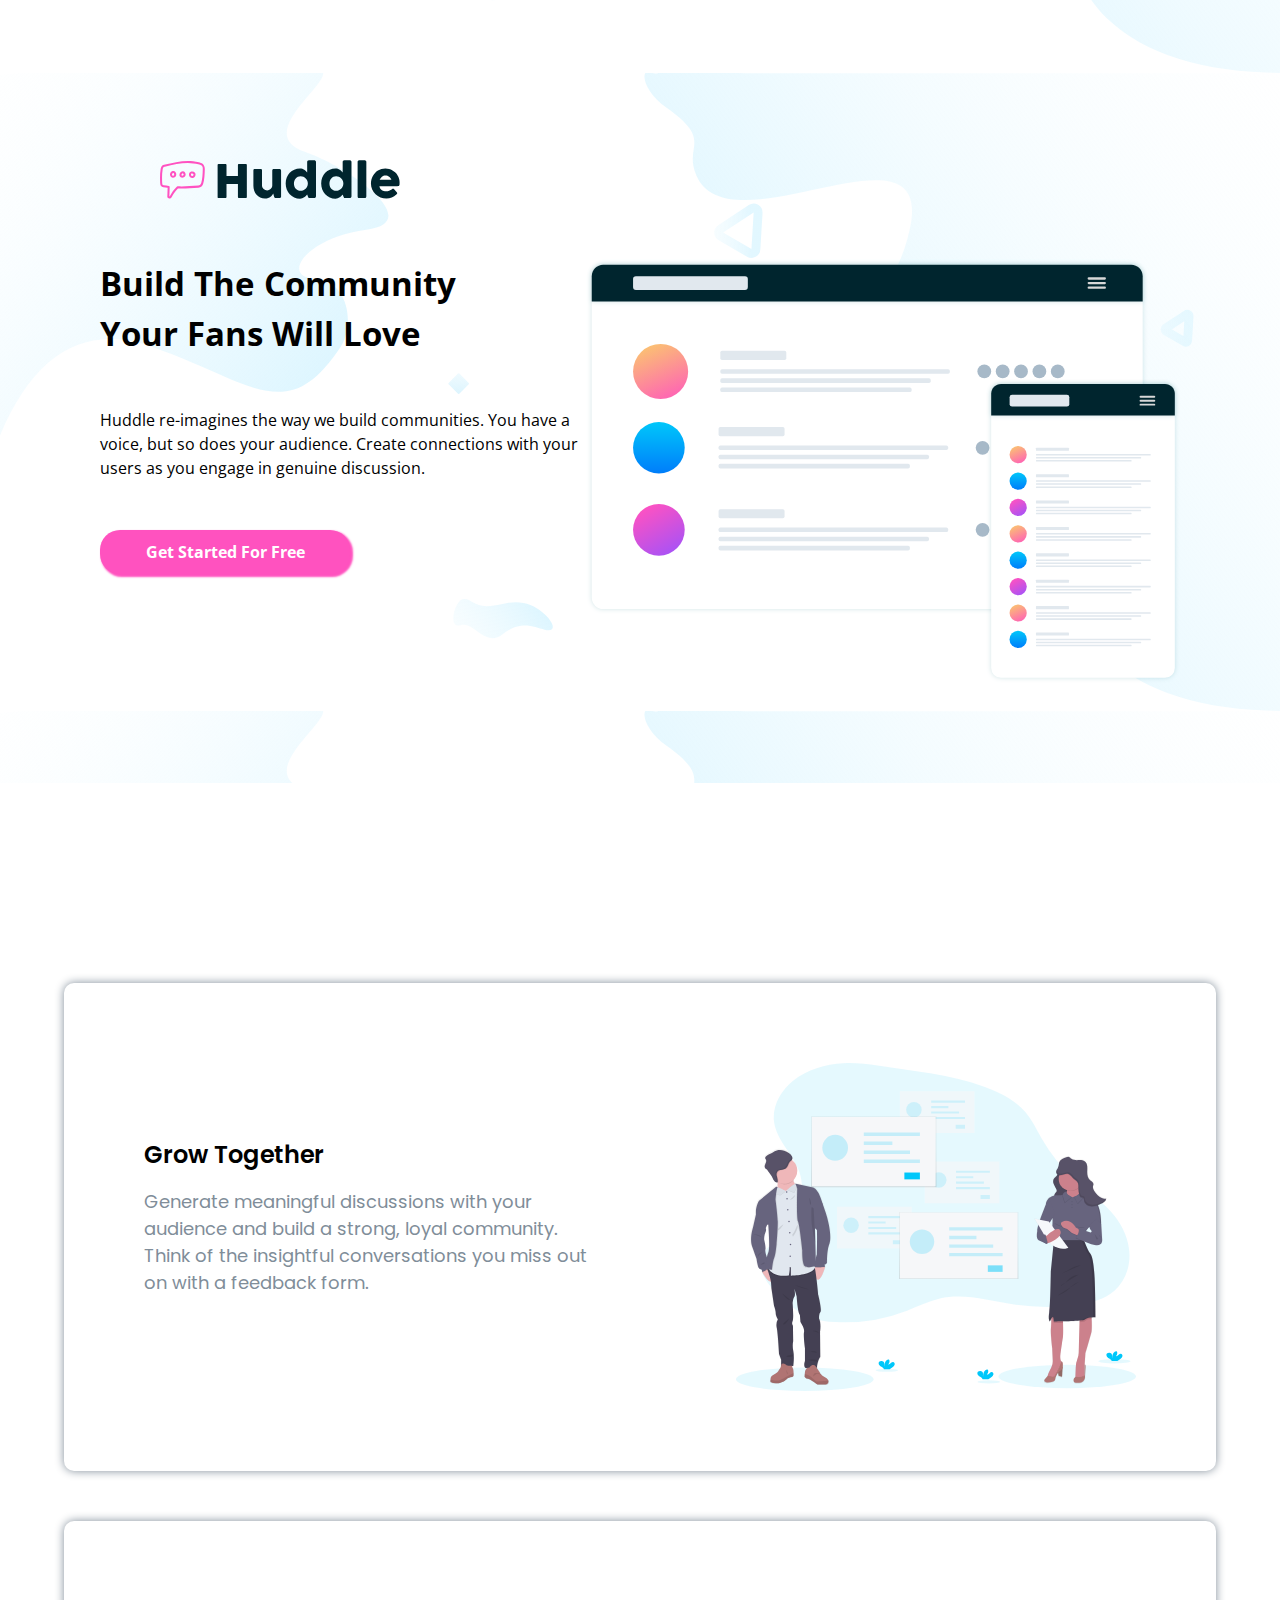
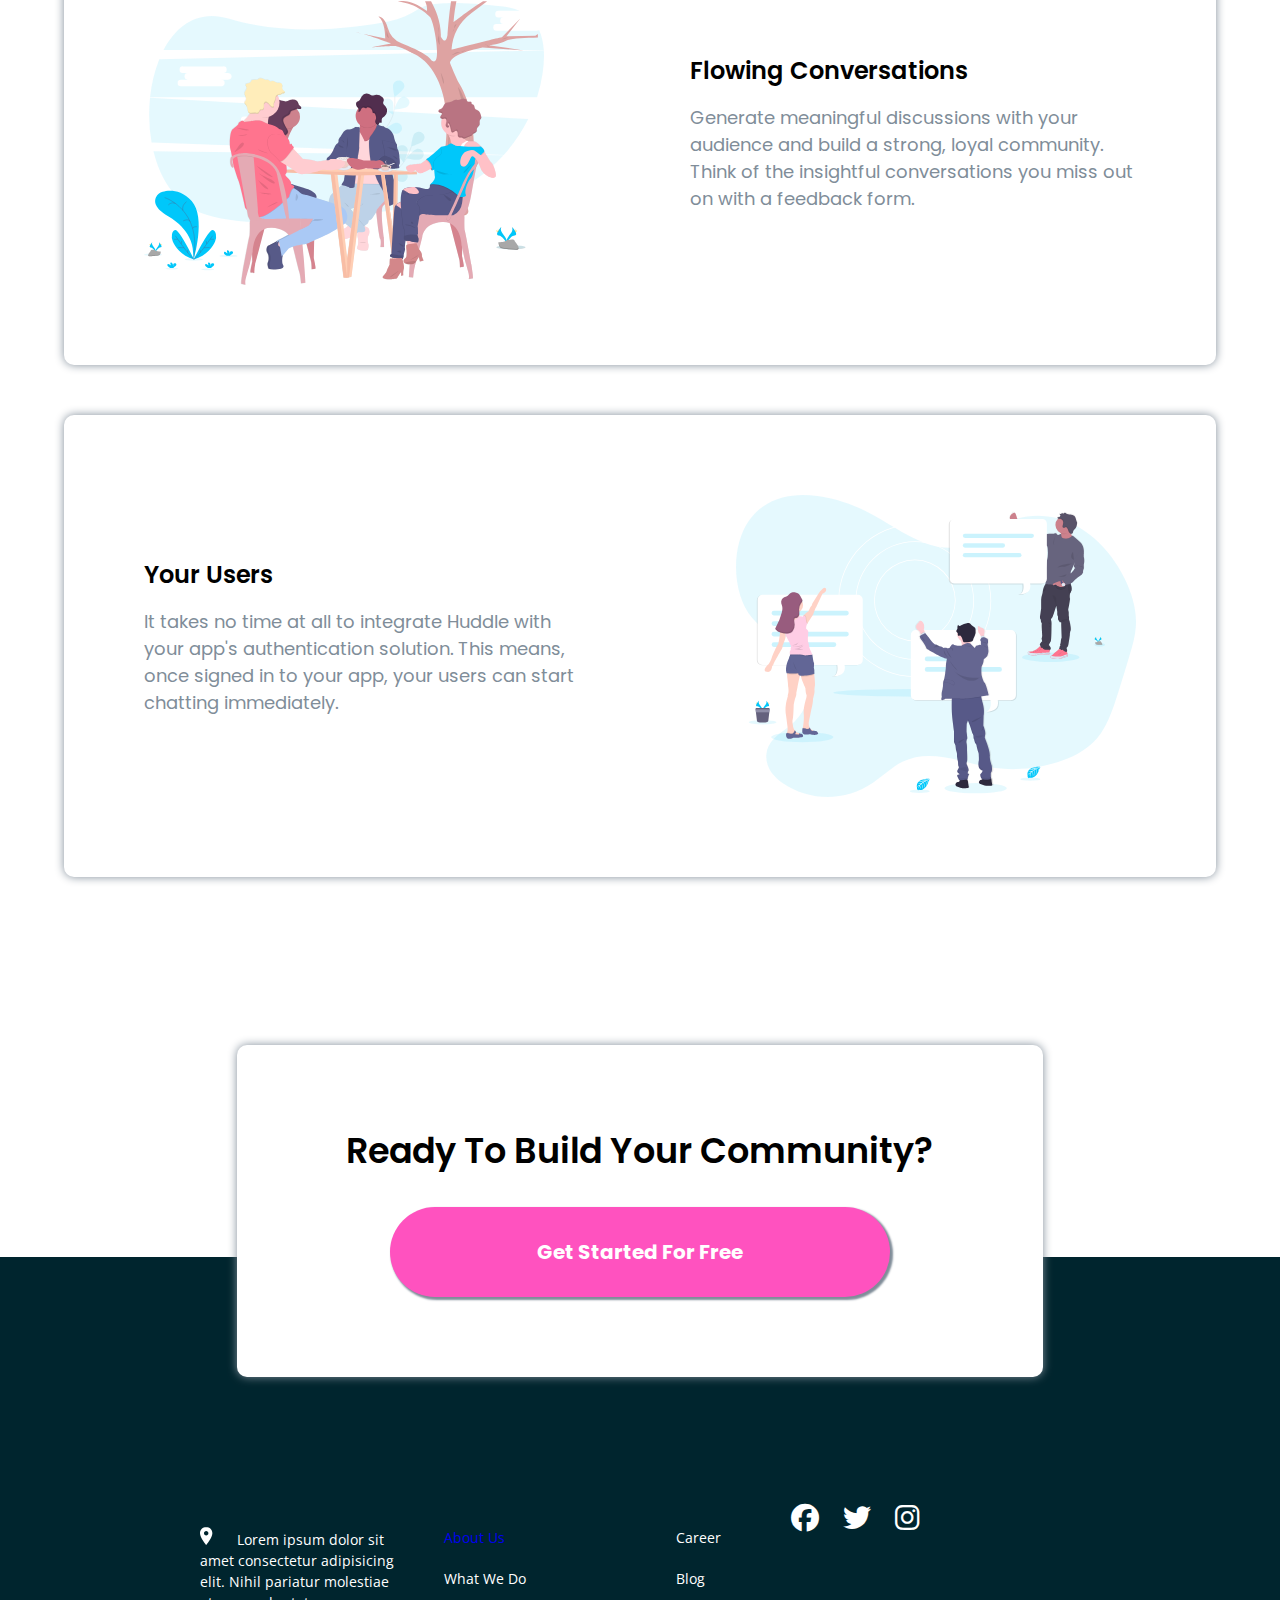
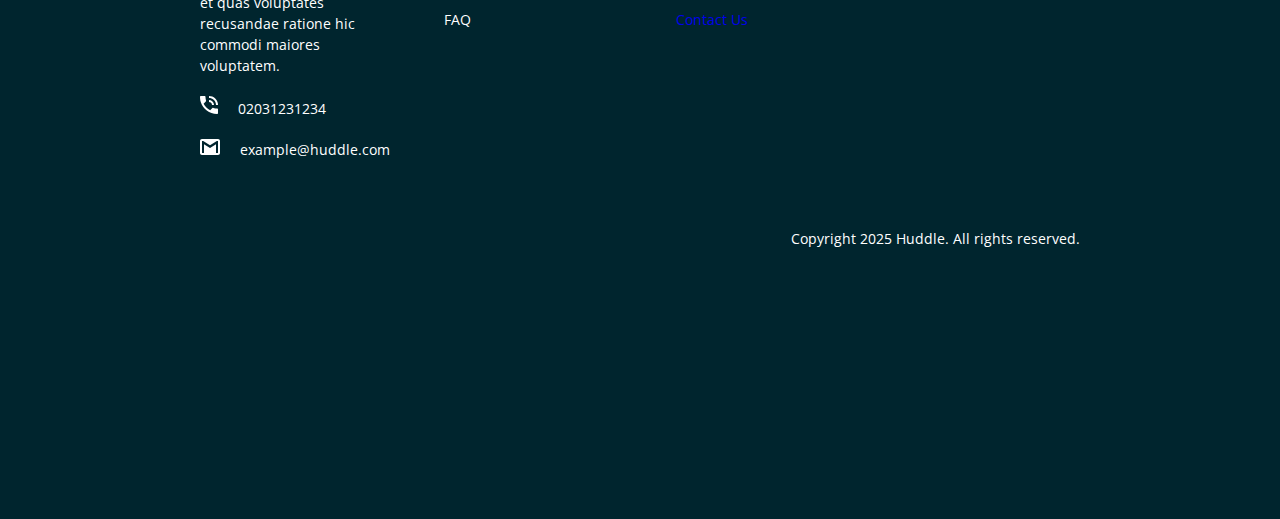
==== index.html @ 39a036f2 "styled about us page" ====
<!DOCTYPE html>
<html lang="en">
  <head>
    <meta charset="UTF-8" />
    <meta name="viewport" content="width=device-width, initial-scale=1.0" />
    <link
      rel="stylesheet"
      href="https://cdnjs.cloudflare.com/ajax/libs/font-awesome/6.7.2/css/all.min.css"
      integrity="sha512-Evv84Mr4kqVGRNSgIGL/F/aIDqQb7xQ2vcrdIwxfjThSH8CSR7PBEakCr51Ck+w+/U6swU2Im1vVX0SVk9ABhg=="
      crossorigin="anonymous"
      referrerpolicy="no-referrer" />
    <link rel="stylesheet" href="reset.css" />
    <link rel="stylesheet" href="style.css" />
    <title>Huddle Landing Page</title>
  </head>
  <body>
    <div class="hero">
      <header>
        <a href="#"><img src="/images/logo.svg" alt="" /></a>
        <!-- <a href="/contact.html"
          ><button class="try-button">Try It Free</button></a
        > -->
      </header>
      <div class="hero-layout">
        <section class="header-text">
          <h1>Build The Community Your Fans Will Love</h1>
          <p>
            Huddle re-imagines the way we build communities. You have a voice,
            but so does your audience. Create connections with your users as you
            engage in genuine discussion.
          </p>
          <a href="contact.html"
            ><button class="start-btn">Get Started For Free</button></a
          >
        </section>
        <section class="header-mockup">
          <img
            src="/images/illustration-mockups.svg"
            class="mockup-image"
            alt="mockups of website and mobile view" />
        </section>
      </div>
    </div>

    <div class="container">
      <main>
        <section class="grow-together">
          <div class="grow-text">
            <h2>Grow Together</h2>
            <p>
              Generate meaningful discussions with your audience and build a
              strong, loyal community. Think of the insightful conversations you
              miss out on with a feedback form.
            </p>
          </div>
          <img src="/images/illustration-grow-together.svg" alt="" />
        </section>
        <section class="flowing-conversations">
          <div class="flowing-text">
            <h2>Flowing Conversations</h2>
            <p>
              Generate meaningful discussions with your audience and build a
              strong, loyal community. Think of the insightful conversations you
              miss out on with a feedback form.
            </p>
          </div>
          <img src="/images/illustration-flowing-conversation.svg" alt="" />
        </section>
        <section class="your-users">
          <div class="users-text">
            <h2>Your Users</h2>
            <p>
              It takes no time at all to integrate Huddle with your app's
              authentication solution. This means, once signed in to your app,
              your users can start chatting immediately.
            </p>
          </div>
          <img src="/images/illustration-your-users.svg" alt="" />
        </section>
        <section class="community">
          <h2>Ready To Build Your Community?</h2>
          <button>Get Started For Free</button>
        </section>
      </main>
    </div>
    <footer>
      <div class="footer-contact">
        <p class="location-text">
          Lorem ipsum dolor sit amet consectetur adipisicing elit. Nihil
          pariatur molestiae et quas voluptates recusandae ratione hic commodi
          maiores voluptatem.
        </p>

        <p class="tel-num">02031231234</p>

        <p class="email-add">example@huddle.com</p>
      </div>
      <div class="footer-links">
        <div class="links-left">
          <p><a href="about.html">About Us</a></p>
          <p>What We Do</p>
          <p>FAQ</p>
        </div>
        <div class="links-right">
          <p>Career</p>
          <p>Blog</p>
          <p><a href="contact.html">Contact Us</a></p>
        </div>
      </div>
      <div class="social">
        <i class="fa-brands fa-facebook fa-2xl"></i>
        <i class="fa-brands fa-twitter fa-2xl"></i>
        <i class="fa-brands fa-instagram fa-2xl"></i>
        <p>Copyright 2025 Huddle. All rights reserved.</p>
      </div>
    </footer>
  </body>
</html>
---- style.css ----
@import url('https://fonts.googleapis.com/css2?family=Open+Sans:ital,wght@0,300..800;1,300..800&family=Poppins:ital,wght@0,100;0,200;0,300;0,400;0,500;0,600;0,700;0,800;0,900;1,100;1,200;1,300;1,400;1,500;1,600;1,700;1,800;1,900&display=swap');

:root {
  --primary-clr: hsl(322, 100%, 66%);
  --neutral-1: hsl(193, 100%, 96%);
  --neutral-2: hsl(192, 100%, 9%);
  --neutral-3: hsl(208, 11%, 55%);

  --fs: 18px;
}

.container {
  max-width: 90%;
  margin: 0 auto;
  position: relative;
}

.hero {
  background-image: url(/images/bg-hero-desktop.svg);
  background-position: center;
  background-repeat: repeat;
  background-size: contain;
  width: 100%;
  padding: 100px;
  margin: 0;
}

.hero-layout {
  display: flex;
}

/* Header section */

header {
  display: flex;
  justify-content: space-between;
  padding: 60px;
}

header a {
  cursor: pointer;
}

.try-button {
  background-color: #fff;
  color: #000;
  width: 200px;
  border-radius: 30px;
  border: none;
  box-shadow: 2px 2px 2px 1px rgba(0, 0, 0, 0.2);
}

.mockup-image {
  width: 600px;
}

.header-text {
  width: 45%;
  align-items: center;
  font-family: 'Open Sans', sans-serif;
}

.header-text h1 {
  font-size: 33px;
}

.header-text p {
  font-family: 'Open Sans', sans-serif;
  padding: 30px 0;
}

.header-text button {
  background-color: var(--primary-clr);
  color: #fff;
  box-shadow: 2px 2px 2px 1px var(--primary-clr);
  border: none;
  width: 250px;
  padding: 10px 20px;
  border-radius: 20px;
  font-weight: bold;
}

.header-mockup {
  display: flex;
  width: 55%;
  justify-content: flex-end;
}

/* Grow together section */

.grow-together {
  margin-top: 200px;
  margin-bottom: 50px;
  display: flex;
  border-radius: 10px;
  box-shadow: 0 0 10px var(--neutral-3);
  padding: 80px;
  align-items: center;
  justify-content: space-between;
}

.grow-text {
  display: flex;
  flex-direction: column;
  text-align: left;
  width: 45%;
}

.grow-together img {
  width: 400px;
}

.grow-together h2 {
  font-family: 'Poppins', sans-serif;
  font-weight: 600;
}

.grow-together p {
  font-family: 'Poppins', sans-serif;
  font-size: var(--fs);
  margin-top: 15px;
  color: var(--neutral-3);
}

/* Flowing conversations */
.flowing-conversations {
  display: flex;
  flex-direction: row-reverse;
  margin-top: 5px;
  margin-bottom: 50px;
  border-radius: 10px;
  box-shadow: 0 0 10px var(--neutral-3);
  padding: 80px;
  align-items: center;
  justify-content: space-between;
}

.flowing-text {
  display: flex;
  flex-direction: column;
  text-align: left;
  width: 45%;
}

.flowing-conversations img {
  width: 400px;
}

.flowing-conversations h2 {
  font-family: 'Poppins', sans-serif;
  font-weight: 600;
}

.flowing-conversations p {
  font-family: 'Poppins', sans-serif;
  font-size: var(--fs);
  margin-top: 15px;
  color: var(--neutral-3);
}

/* Your Users */
.your-users {
  display: flex;
  margin-top: 5px;
  margin-bottom: 380px;
  border-radius: 10px;
  box-shadow: 0 0 10px var(--neutral-3);
  padding: 80px;
  align-items: center;
  justify-content: space-between;
}

.users-text {
  display: flex;
  flex-direction: column;
  text-align: left;
  width: 45%;
}

.your-users img {
  width: 400px;
}

.your-users h2 {
  font-family: 'Poppins', sans-serif;
  font-weight: 600;
}

.your-users p {
  font-family: 'Poppins', sans-serif;
  font-size: var(--fs);
  margin-top: 15px;
  color: var(--neutral-3);
}

/* Community */
.community {
  display: block;
  border-radius: 10px;
  background-color: #fff;
  box-shadow: 0 0 10px var(--neutral-3);
  padding: 80px;
  margin: 0 auto;
  text-align: center;
  width: 70%;
  position: absolute;
  bottom: -500px; /* Adjust the value to control the overlap */
  left: 0;
  right: 0;
  z-index: 1; /* Ensure it appears above the footer */
}

.community h2 {
  font-family: 'Poppins', sans-serif;
  font-weight: 600;
  font-size: 35px;
  position: relative;
}

.community button {
  background-color: var(--primary-clr);
  position: relative;
  color: #fff;
  box-shadow: 2px 2px 2px 1px var(--neutral-3);
  border: none;
  width: 500px;
  padding: 30px 40px;
  border-radius: 50px;
  font-weight: bold;
  margin-top: 30px;
  font-size: 20px;
  font-family: 'Poppins', sans-serif;
}

/* Footer */
Footer {
  background-color: var(--neutral-2);
  color: #fff;
  display: flex;
  justify-content: space-between;
  padding: 250px 200px;
  font-family: 'Open Sans', sans-serif;
  font-size: 14px;
}

.location-text:before {
  content: url('/images/icon-location.svg');
  margin-right: 20px;
  width: 50px;
}

.location-text {
  margin-bottom: 20px;
  width: 200px;
}

.tel-num:before {
  content: url(/images/icon-phone.svg);
  margin-right: 20px;
  margin-bottom: 20px;
  width: 50px;
}

.tel-num {
  margin-bottom: 20px;
}

.email-add:before {
  content: url(/images/icon-email.svg);
  margin-right: 20px;
  width: 50px;
}

.footer-links {
  display: flex;
}

.footer-links p {
  margin: 20px 0;
}

.links-left {
  margin-right: 150px;
}

.social i {
  margin-right: 20px;
}

.social p {
  margin-top: 300px;
}

/* Links styling */
a {
  cursor: pointer;
  text-decoration: none;
}

.social a:link {
  text-decoration: none;
  color: #fff;
}

.social a {
  color: #fff;
}

.start-btn {
  cursor: pointer;
}

/* About Us */
body {
  font-family: 'Open Sans', sans-serif;
}

p {
  margin: 20px 0;
}

.text-container {
  width: 70%;
  text-align: center;
  margin: 0 auto;
  padding-bottom: 50px;
}
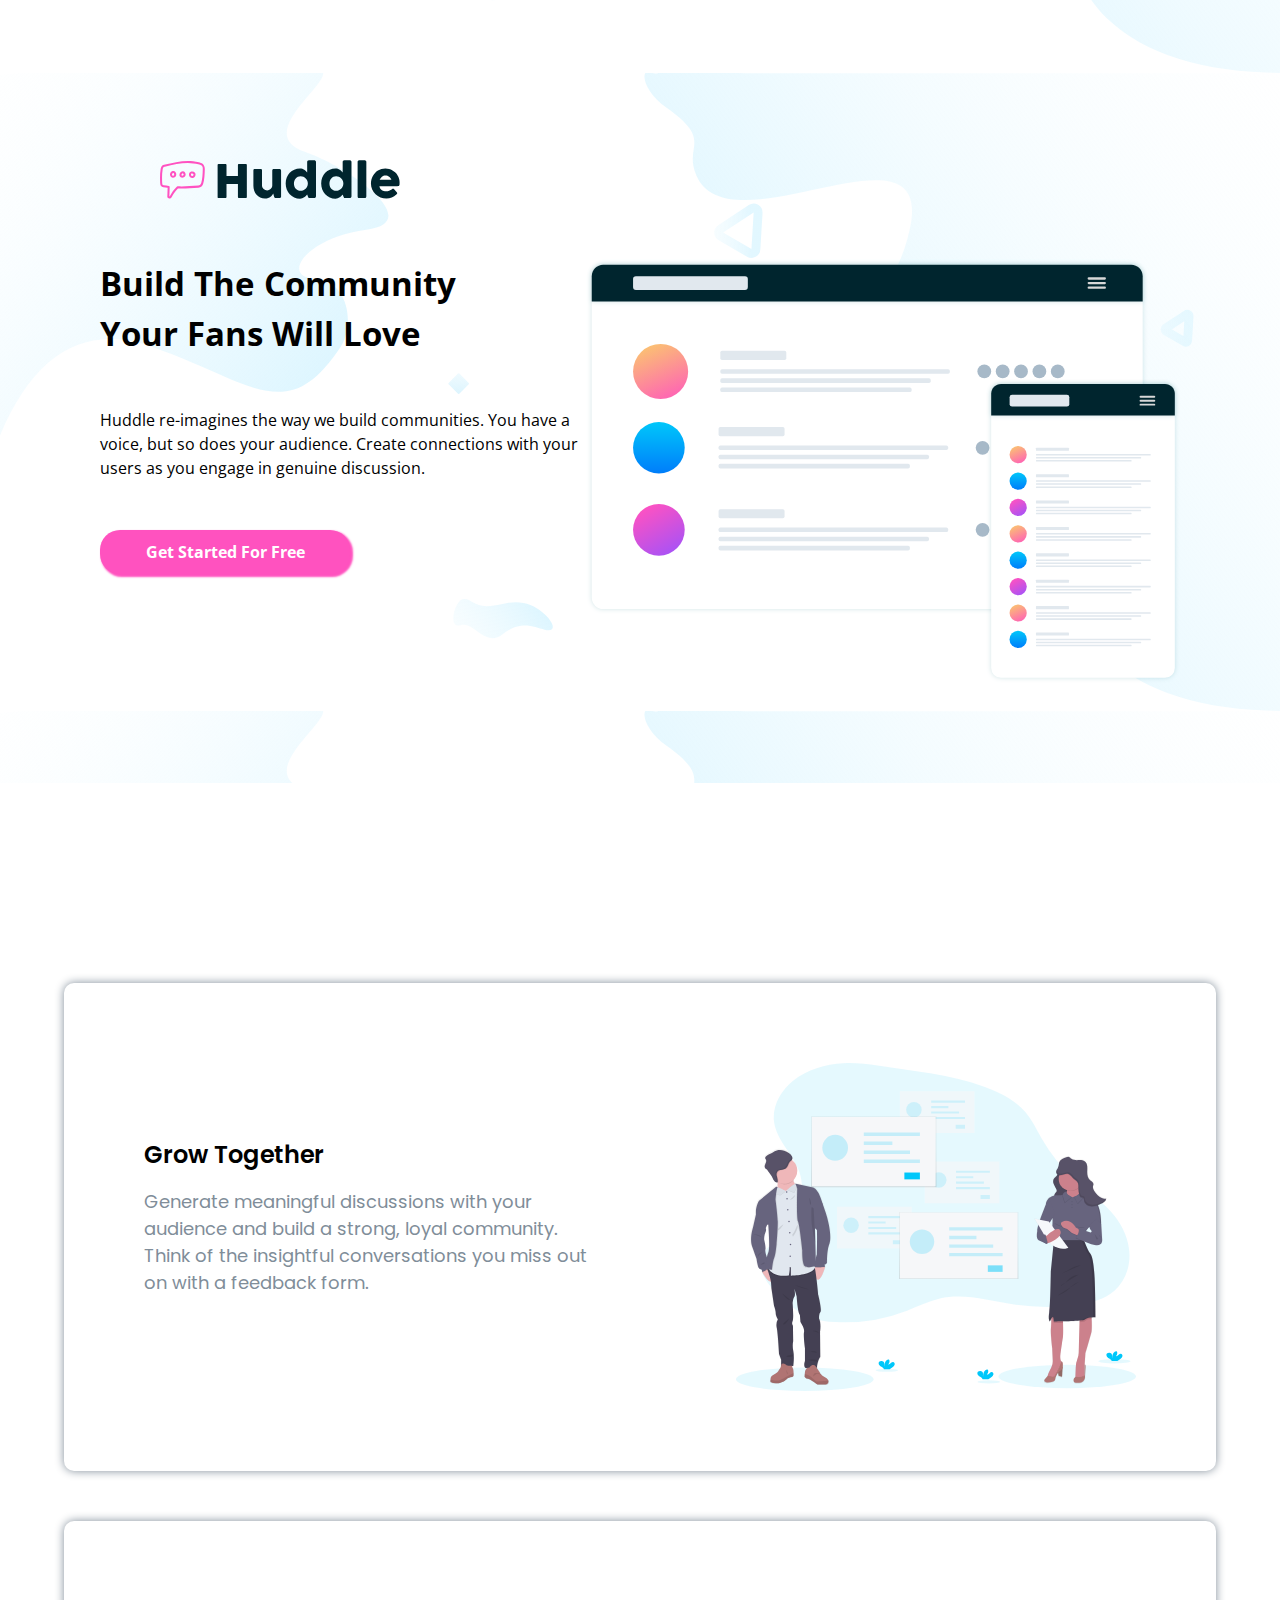
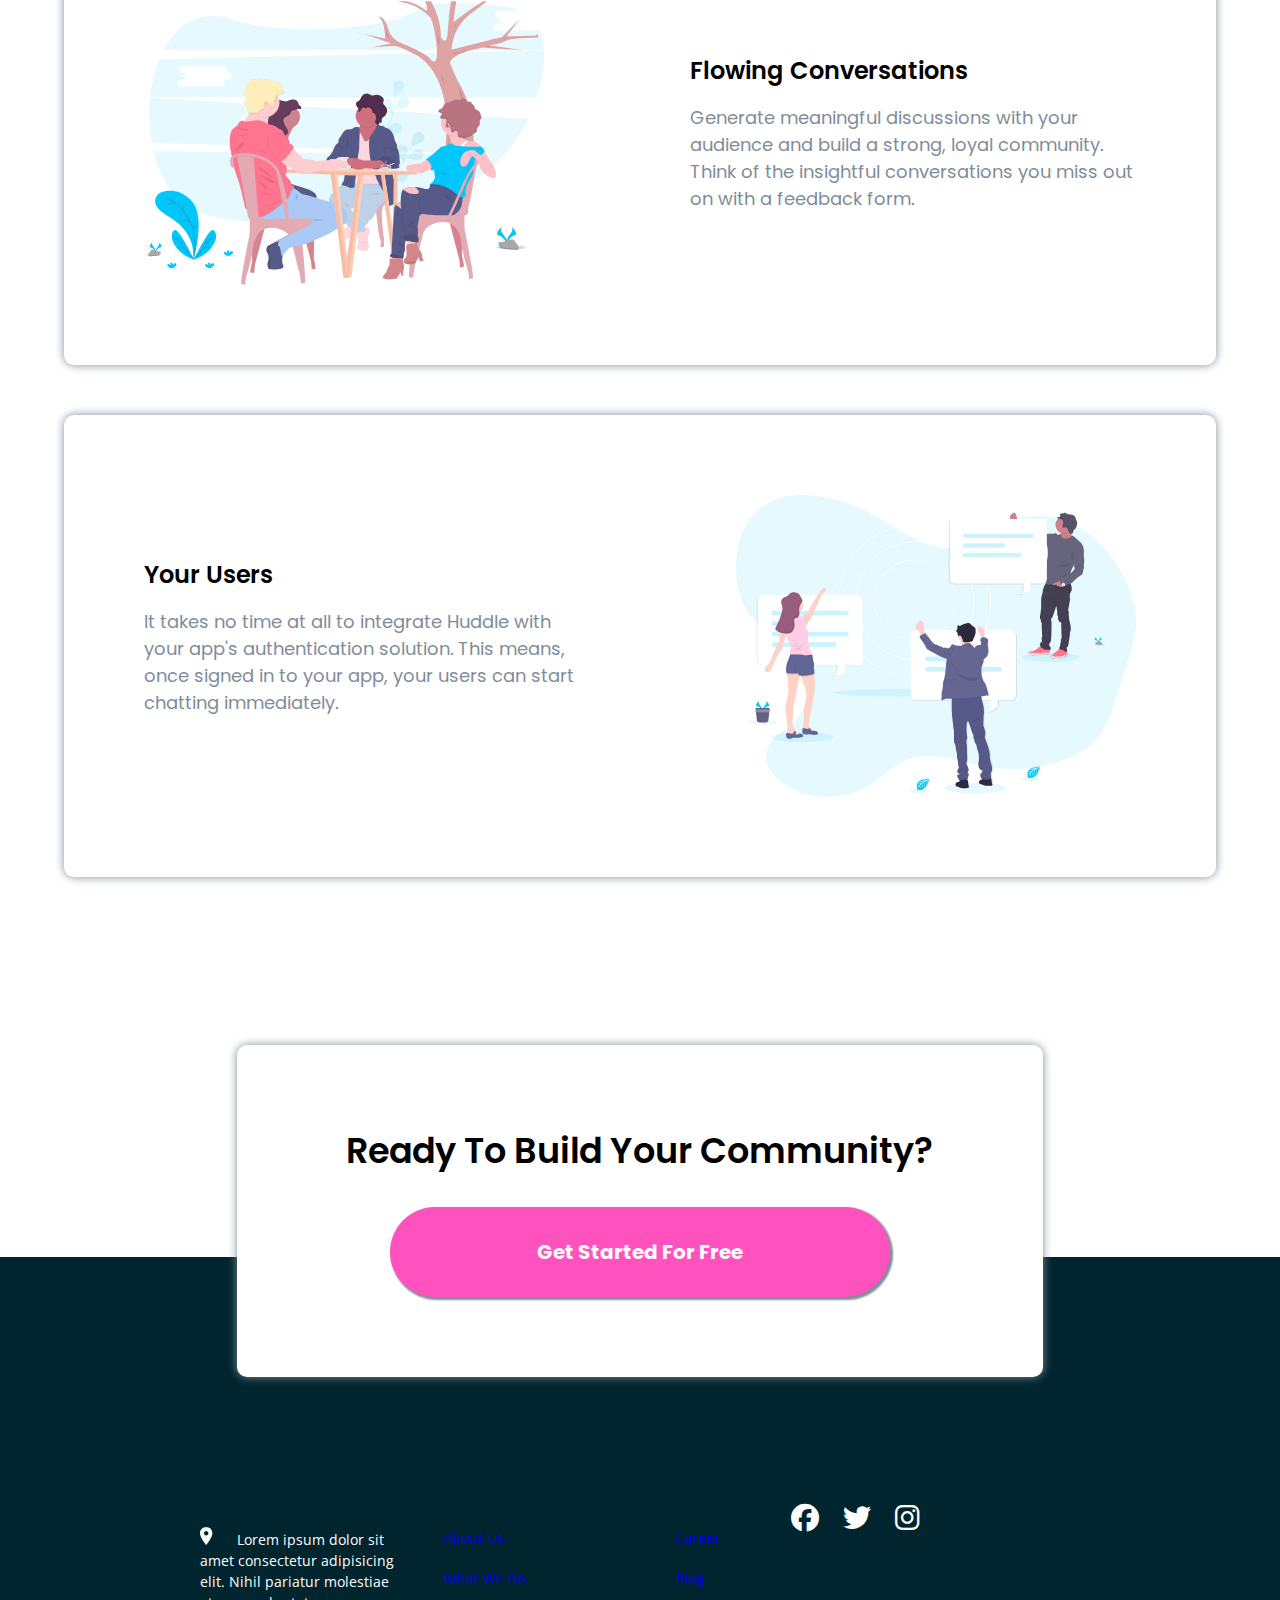
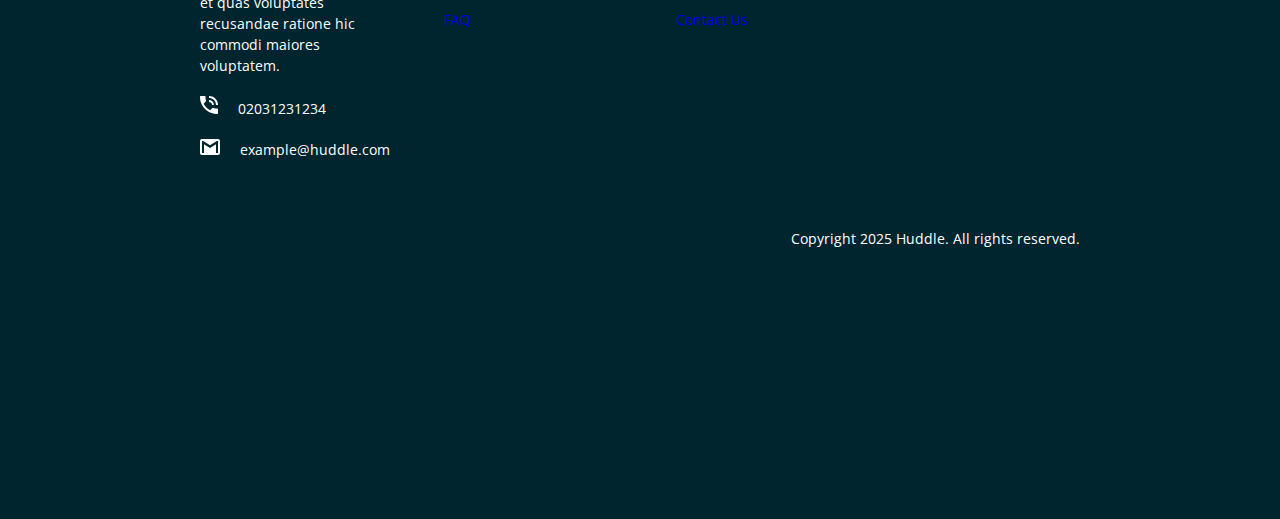
==== commit 4e4c7f2a: "added a tags to links in footer" ====
--- a/index.html
+++ b/index.html
@@ -79,7 +79,9 @@
         </section>
         <section class="community">
           <h2>Ready To Build Your Community?</h2>
-          <button>Get Started For Free</button>
+          <a href="contact.html"
+            ><button class="start-btn">Get Started For Free</button></a
+          >
         </section>
       </main>
     </div>
@@ -98,19 +100,19 @@
       <div class="footer-links">
         <div class="links-left">
           <p><a href="about.html">About Us</a></p>
-          <p>What We Do</p>
-          <p>FAQ</p>
+          <p><a href="#">What We Do</a></p>
+          <p><a href="#">FAQ</a></p>
         </div>
         <div class="links-right">
-          <p>Career</p>
-          <p>Blog</p>
+          <p><a href="#">Career</a></p>
+          <p><a href="#">Blog</a></p>
           <p><a href="contact.html">Contact Us</a></p>
         </div>
       </div>
       <div class="social">
-        <i class="fa-brands fa-facebook fa-2xl"></i>
-        <i class="fa-brands fa-twitter fa-2xl"></i>
-        <i class="fa-brands fa-instagram fa-2xl"></i>
+        <a href="#"><i class="fa-brands fa-facebook fa-2xl"></i></a>
+        <a href="#"><i class="fa-brands fa-twitter fa-2xl"></i></a>
+        <a href="#"><i class="fa-brands fa-instagram fa-2xl"></i></a>
         <p>Copyright 2025 Huddle. All rights reserved.</p>
       </div>
     </footer>
--- a/style.css
+++ b/style.css
@@ -302,9 +302,9 @@
   color: #fff;
 }
 
-.social a {
-  color: #fff;
-}
+/* .social a {
+  color: #fff;
+} */
 
 .start-btn {
   cursor: pointer;
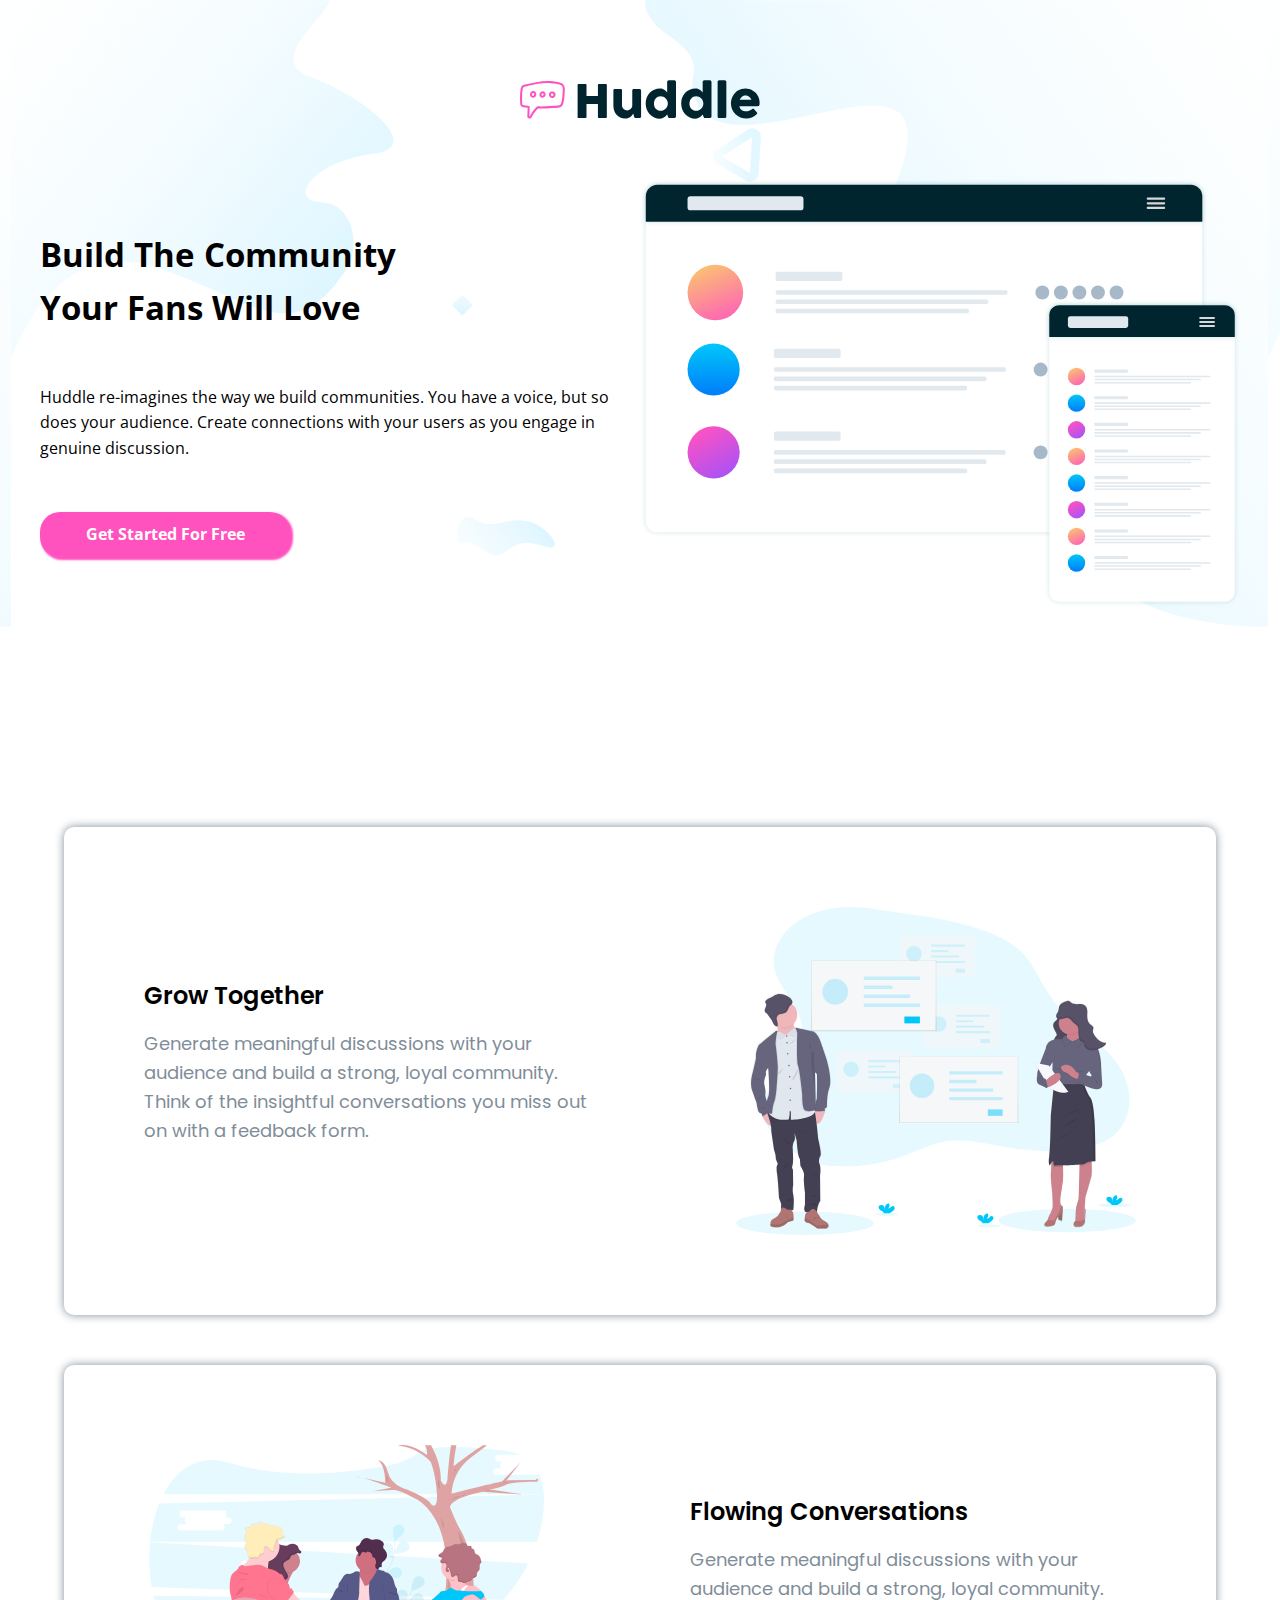
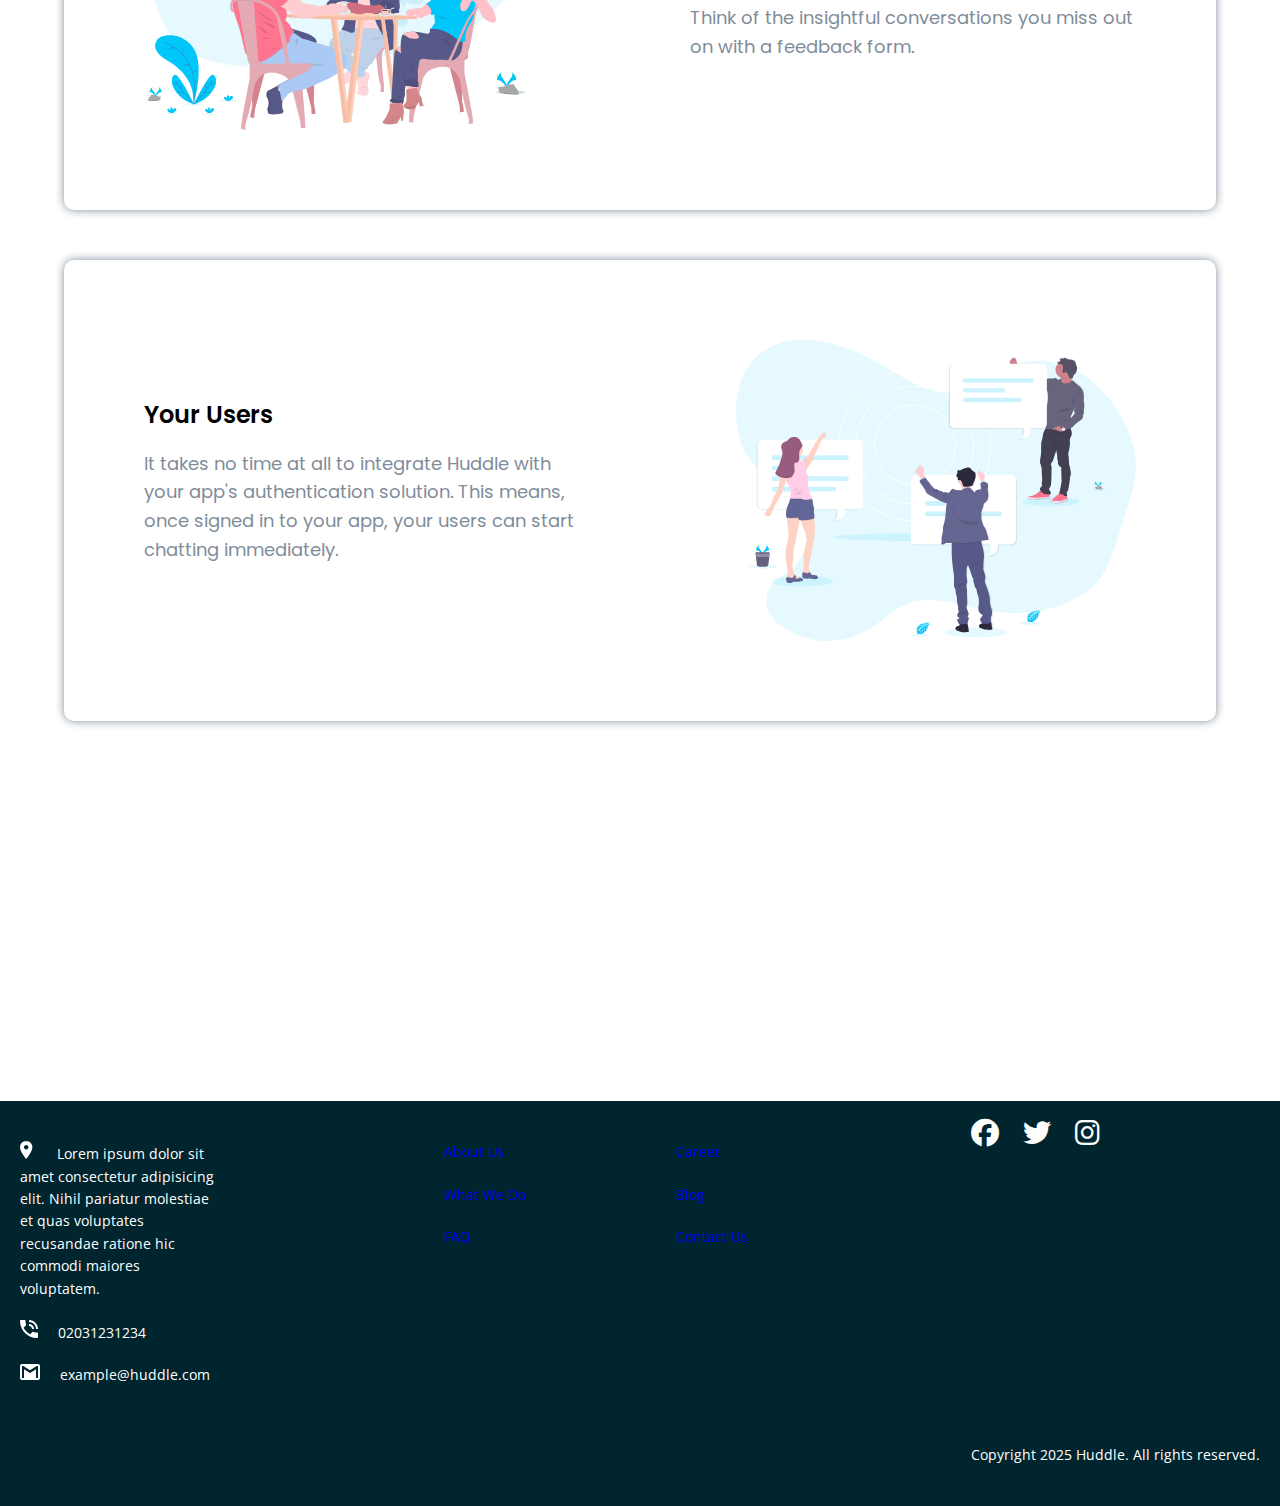
==== commit 8f74e134: "commented out community section added media queries for homepage" ====
--- a/index.html
+++ b/index.html
@@ -77,12 +77,12 @@
           </div>
           <img src="/images/illustration-your-users.svg" alt="" />
         </section>
-        <section class="community">
+        <!-- <section class="community">
           <h2>Ready To Build Your Community?</h2>
           <a href="contact.html"
             ><button class="start-btn">Get Started For Free</button></a
           >
-        </section>
+        </section> -->
       </main>
     </div>
     <footer>
--- a/style.css
+++ b/style.css
@@ -302,10 +302,6 @@
   color: #fff;
 }
 
-/* .social a {
-  color: #fff;
-} */
-
 .start-btn {
   cursor: pointer;
 }
@@ -325,3 +321,208 @@
   margin: 0 auto;
   padding-bottom: 50px;
 }
+
+/* Home Page Media Queries */
+
+/* Base styles (Desktop First Approach) */
+body {
+  font-family: Arial, sans-serif;
+  margin: 0;
+  padding: 0;
+  line-height: 1.6;
+}
+
+.hero {
+  display: flex;
+  flex-direction: column;
+  align-items: center;
+  padding: 20px;
+}
+
+.hero-layout {
+  display: flex;
+  justify-content: space-between;
+  align-items: center;
+  max-width: 1200px;
+  margin: 0 auto;
+}
+
+.header-text {
+  width: 50%;
+}
+
+.header-mockup img {
+  max-width: 100%;
+}
+
+footer {
+  display: flex;
+  justify-content: space-between;
+  padding: 20px;
+}
+
+/* Tablet Screens (up to 768px) */
+@media (max-width: 768px) {
+  .hero-layout {
+    flex-direction: column;
+    align-items: center;
+    text-align: center;
+  }
+
+  .header-text {
+    width: 90%;
+    margin-bottom: 20px;
+  }
+
+  .header-mockup {
+    width: 100%;
+    text-align: center;
+  }
+
+  .grow-together,
+  .flowing-conversations,
+  .your-users {
+    display: flex;
+    flex-direction: column-reverse;
+    align-items: center;
+    text-align: center;
+  }
+
+  .grow-together img,
+  .flowing-conversations img,
+  .your-users img {
+    width: 100%;
+    max-width: 400px;
+    margin-bottom: 20px;
+  }
+
+  footer {
+    flex-direction: column;
+    text-align: center;
+  }
+
+  .footer-links {
+    display: flex;
+    flex-direction: column;
+    margin: 20px 0;
+  }
+
+  .footer-links div {
+    margin-bottom: 10px;
+  }
+}
+
+/* Mobile Screens (up to 480px) */
+@media (max-width: 480px) {
+  header img {
+    width: 150px;
+  }
+
+  .hero-layout {
+    padding: 10px;
+  }
+
+  .header-text h1 {
+    font-size: 1.8rem;
+  }
+
+  .header-text p {
+    font-size: 1rem;
+  }
+
+  .start-btn {
+    font-size: 1rem;
+    padding: 10px 20px;
+  }
+
+  .grow-together img,
+  .flowing-conversations img,
+  .your-users img {
+    width: 100%;
+    max-width: 300px;
+  }
+
+  footer {
+    padding: 10px;
+  }
+
+  .social i {
+    font-size: 1.5rem;
+    margin: 0 10px;
+  }
+}
+
+/* About Us Media Queries */
+
+/* For Tablet Devices (up to 768px) */
+@media (max-width: 768px) {
+  .text-container {
+    padding: 10px;
+    font-size: 1rem;
+  }
+
+  .text-container h1 {
+    font-size: 2rem;
+    text-align: center;
+  }
+
+  footer {
+    flex-direction: column;
+    align-items: center;
+    text-align: center;
+  }
+
+  .footer-links {
+    flex-direction: column;
+    margin: 20px 0;
+  }
+
+  .footer-links div {
+    margin: 10px 0;
+  }
+
+  .social a {
+    margin: 0 10px;
+  }
+}
+
+/* For Mobile Devices (up to 480px) */
+@media (max-width: 480px) {
+  header img {
+    width: 150px;
+    display: block;
+    margin: 0 auto;
+  }
+
+  .text-container {
+    padding: 10px;
+    font-size: 0.9rem;
+  }
+
+  .text-container h1 {
+    font-size: 1.8rem;
+  }
+
+  footer {
+    padding: 10px;
+  }
+
+  .footer-contact {
+    font-size: 0.8rem;
+    margin-bottom: 10px;
+  }
+
+  .footer-links {
+    font-size: 0.9rem;
+  }
+
+  .social {
+    display: flex;
+    justify-content: center;
+    gap: 10px;
+  }
+
+  .social i {
+    font-size: 1.5rem;
+  }
+}
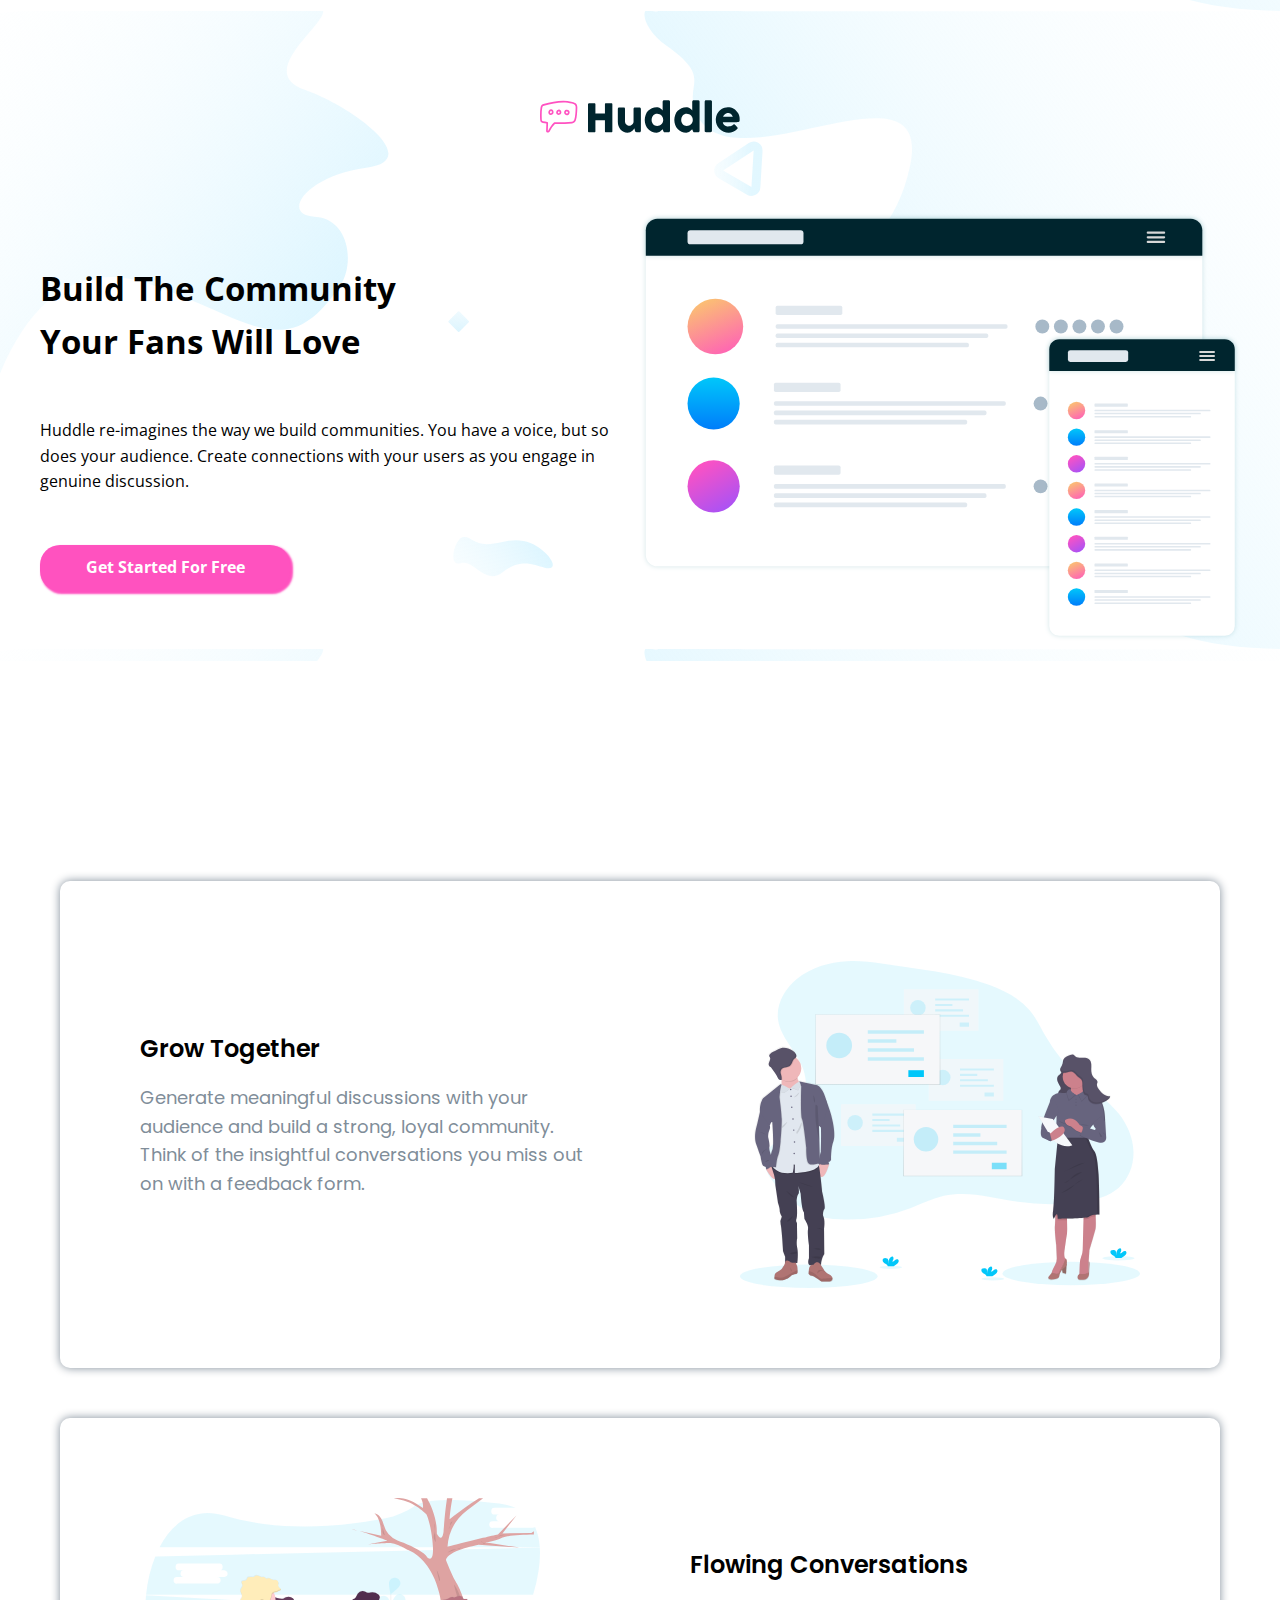
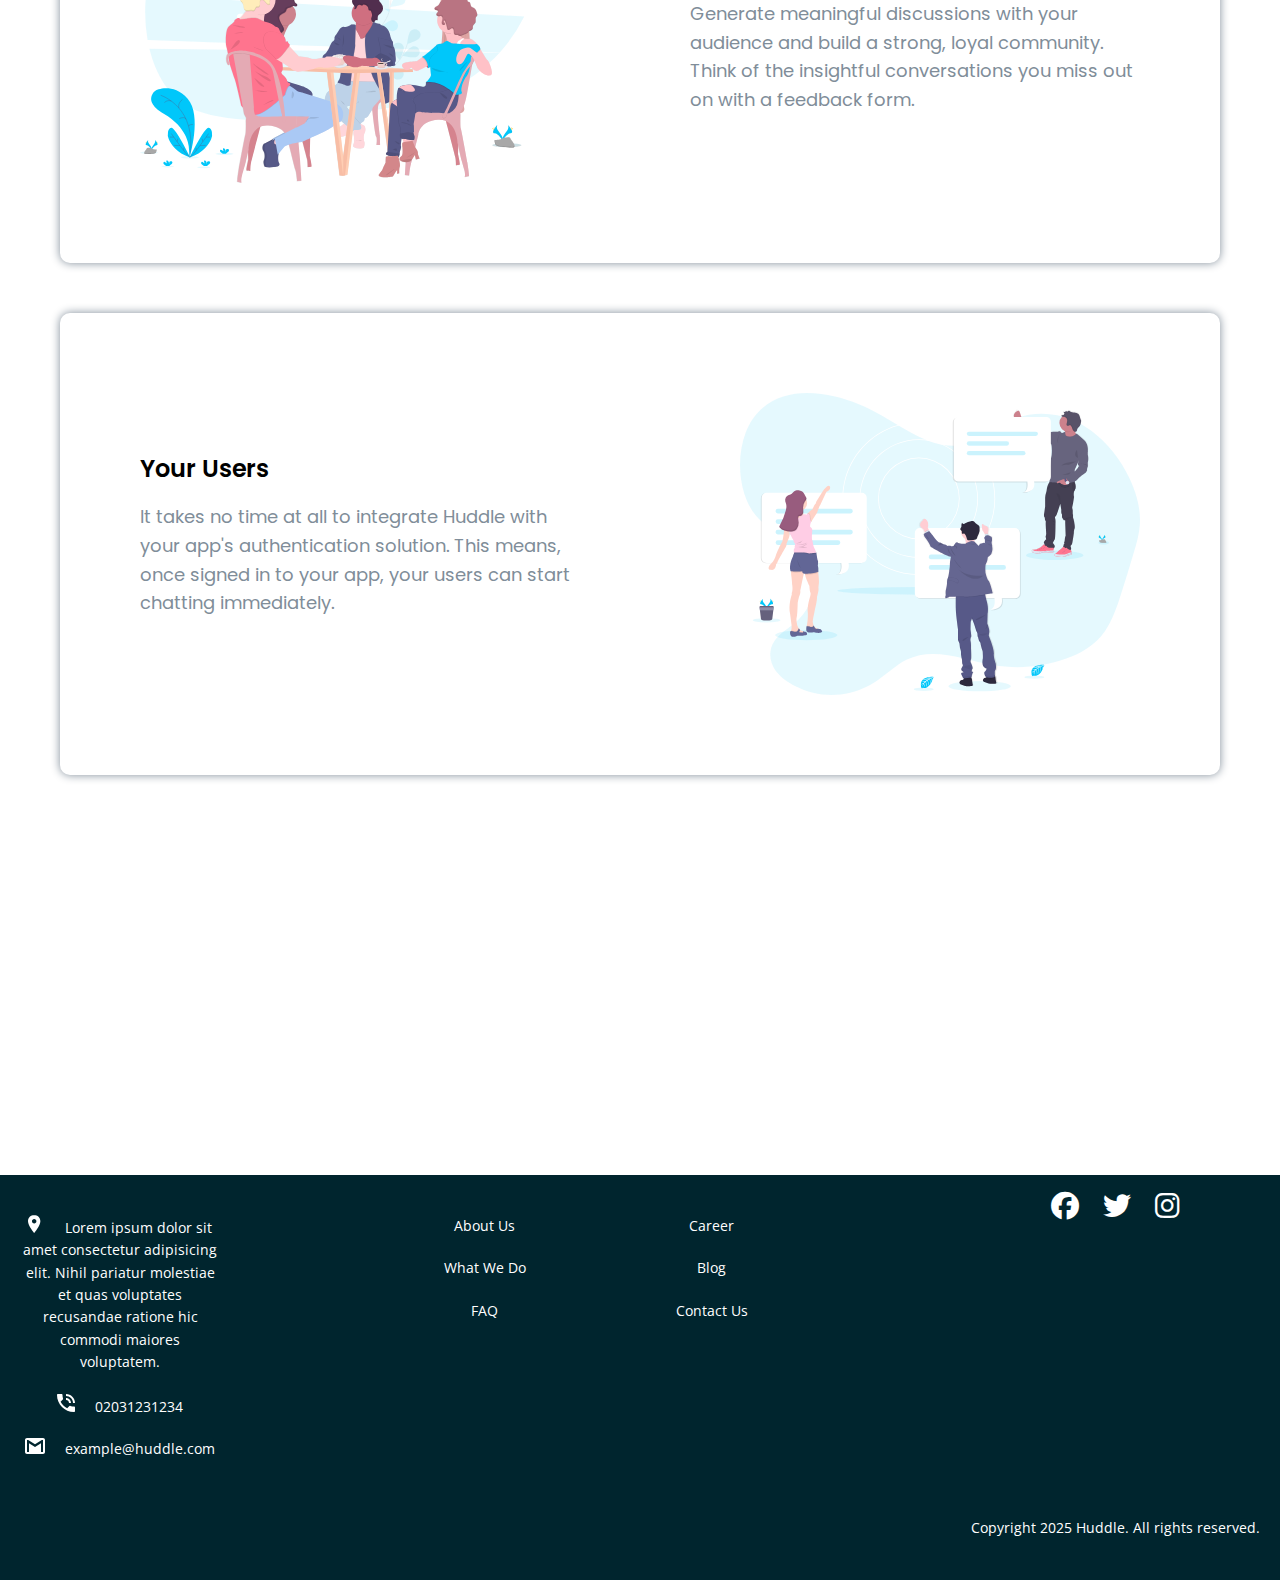
==== commit f522cf16: "styled links in footer" ====
--- a/index.html
+++ b/index.html
@@ -77,12 +77,6 @@
           </div>
           <img src="/images/illustration-your-users.svg" alt="" />
         </section>
-        <!-- <section class="community">
-          <h2>Ready To Build Your Community?</h2>
-          <a href="contact.html"
-            ><button class="start-btn">Get Started For Free</button></a
-          >
-        </section> -->
       </main>
     </div>
     <footer>
--- a/style.css
+++ b/style.css
@@ -193,45 +193,6 @@
   color: var(--neutral-3);
 }
 
-/* Community */
-.community {
-  display: block;
-  border-radius: 10px;
-  background-color: #fff;
-  box-shadow: 0 0 10px var(--neutral-3);
-  padding: 80px;
-  margin: 0 auto;
-  text-align: center;
-  width: 70%;
-  position: absolute;
-  bottom: -500px; /* Adjust the value to control the overlap */
-  left: 0;
-  right: 0;
-  z-index: 1; /* Ensure it appears above the footer */
-}
-
-.community h2 {
-  font-family: 'Poppins', sans-serif;
-  font-weight: 600;
-  font-size: 35px;
-  position: relative;
-}
-
-.community button {
-  background-color: var(--primary-clr);
-  position: relative;
-  color: #fff;
-  box-shadow: 2px 2px 2px 1px var(--neutral-3);
-  border: none;
-  width: 500px;
-  padding: 30px 40px;
-  border-radius: 50px;
-  font-weight: bold;
-  margin-top: 30px;
-  font-size: 20px;
-  font-family: 'Poppins', sans-serif;
-}
-
 /* Footer */
 Footer {
   background-color: var(--neutral-2);
@@ -297,13 +258,22 @@
   text-decoration: none;
 }
 
-.social a:link {
-  text-decoration: none;
-  color: #fff;
-}
-
 .start-btn {
   cursor: pointer;
+}
+
+footer a {
+  color: white;
+  text-decoration: none;
+}
+
+footer a:hover {
+  color: var(--primary-clr);
+  text-decoration: none;
+}
+
+footer a:visited {
+  text-decoration: none;
 }
 
 /* About Us */
@@ -320,6 +290,150 @@
   text-align: center;
   margin: 0 auto;
   padding-bottom: 50px;
+}
+
+/* Contact Us Page */
+
+body {
+  font-family: Arial, sans-serif;
+  margin: 0;
+  padding: 0;
+  line-height: 1.6;
+}
+
+.container {
+  max-width: 1200px;
+  margin: 0 auto;
+  padding: 20px;
+}
+
+header img {
+  width: 200px;
+  display: block;
+  margin: 20px auto;
+}
+
+.contact-form {
+  text-align: center;
+  padding: 20px;
+}
+
+.contact-form h1 {
+  font-size: 2.5rem;
+  margin-bottom: 10px;
+}
+
+.contact-form p {
+  margin-bottom: 20px;
+  font-size: 1rem;
+  color: #555;
+}
+
+form {
+  max-width: 600px;
+  margin: 0 auto;
+}
+
+.form-group {
+  margin-bottom: 20px;
+}
+
+label {
+  display: block;
+  font-weight: bold;
+  margin-bottom: 5px;
+}
+
+input,
+textarea {
+  width: 100%;
+  padding: 10px;
+  border: 1px solid #ccc;
+  border-radius: 5px;
+  font-size: 1rem;
+}
+
+button.submit-btn {
+  background-color: var(--primary-clr);
+  color: white;
+  padding: 10px 20px;
+  border: none;
+  border-radius: 5px;
+  font-size: 1rem;
+  cursor: pointer;
+}
+
+button.submit-btn:hover {
+  background-color: #45a049;
+}
+
+/* Footer Styles */
+footer {
+  /* background: #f4f4f4; */
+  padding: 20px;
+  text-align: center;
+}
+
+.social i {
+  margin: 0 10px;
+}
+
+/* Media Queries */
+
+/* Tablet (768px and below) */
+@media (max-width: 768px) {
+  .contact-form h1 {
+    font-size: 2rem;
+  }
+
+  form {
+    padding: 10px;
+  }
+
+  footer {
+    text-align: center;
+  }
+
+  .grow-text {
+    width: 100%;
+  }
+  .flowing-text {
+    width: 100%;
+  }
+  .users-text {
+    width: 100%;
+  }
+}
+
+/* Mobile (480px and below) */
+@media (max-width: 480px) {
+  header img {
+    width: 150px;
+  }
+
+  .contact-form h1 {
+    font-size: 1.8rem;
+  }
+
+  input,
+  textarea {
+    font-size: 0.9rem;
+  }
+
+  button.submit-btn {
+    font-size: 0.9rem;
+    padding: 8px 15px;
+  }
+
+  .grow-text {
+    width: 100%;
+  }
+  .flowing-text {
+    width: 100%;
+  }
+  .users-text {
+    width: 100%;
+  }
 }
 
 /* Home Page Media Queries */
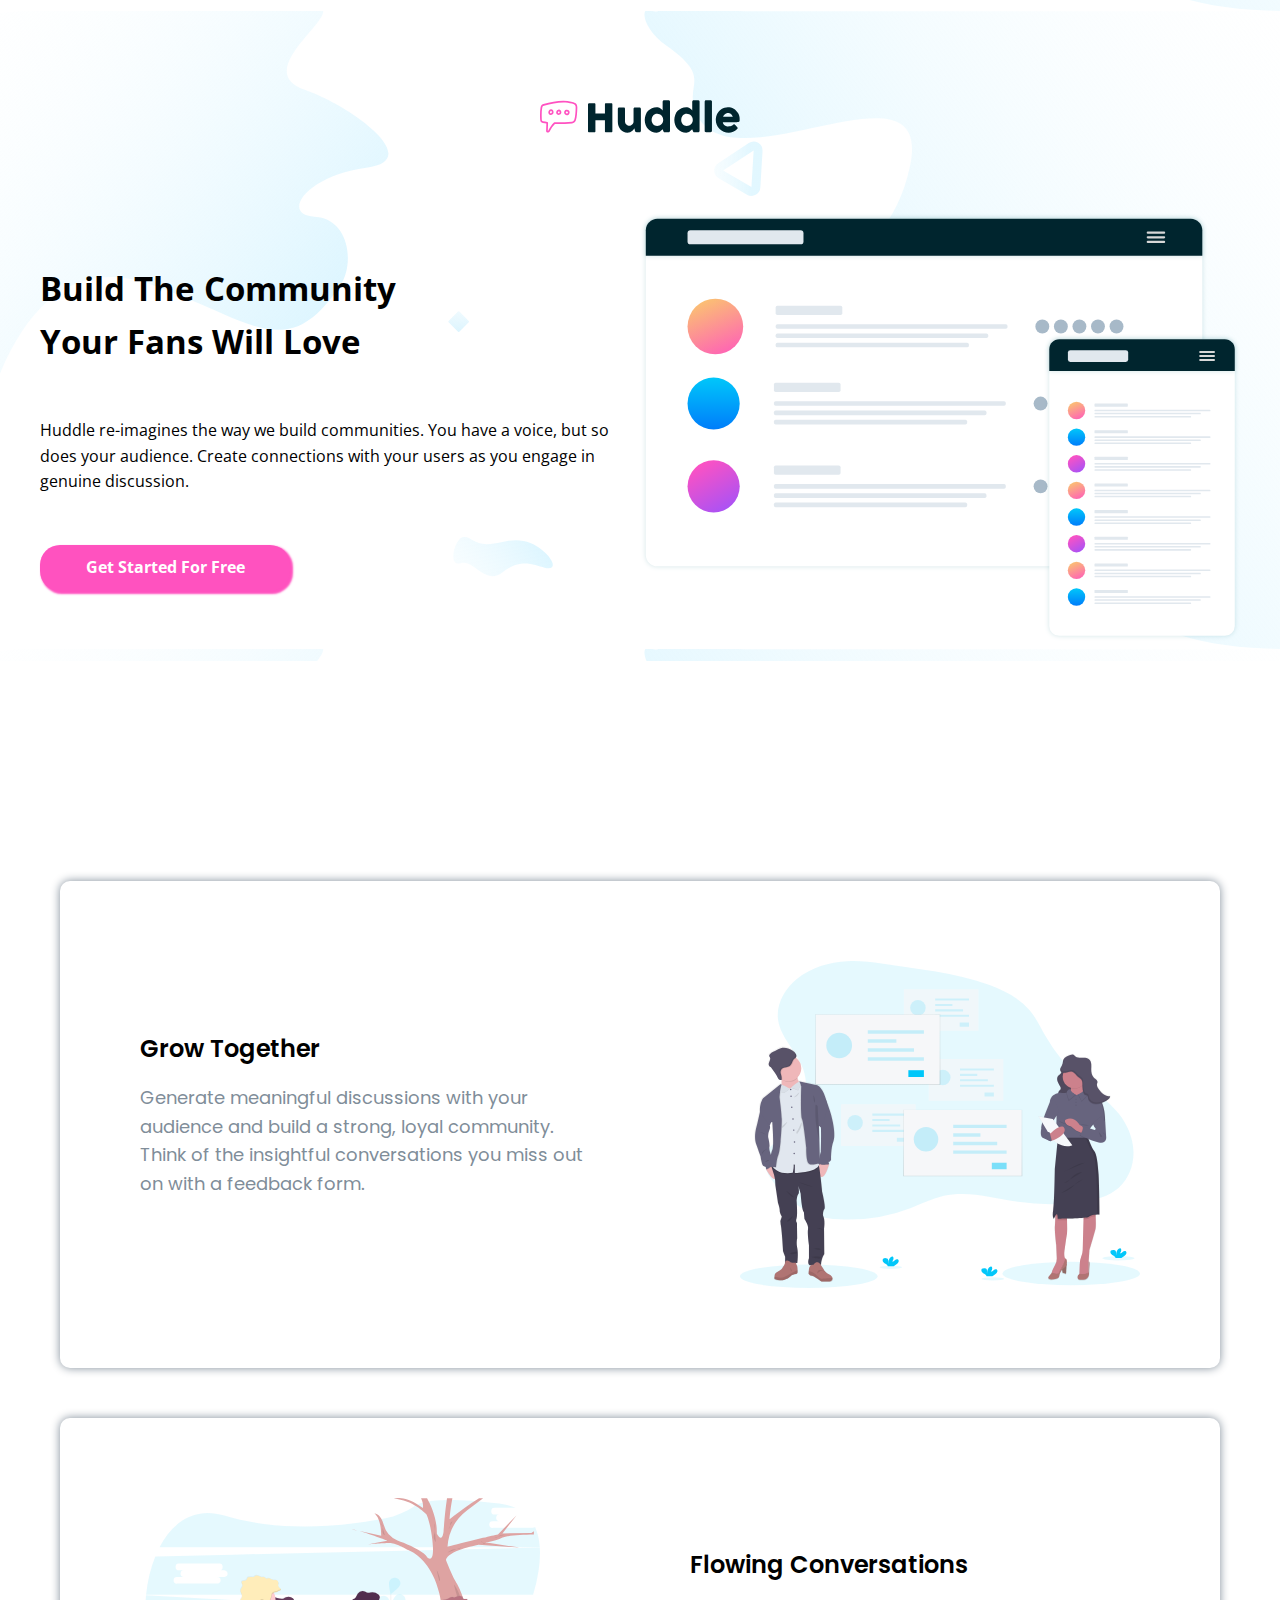
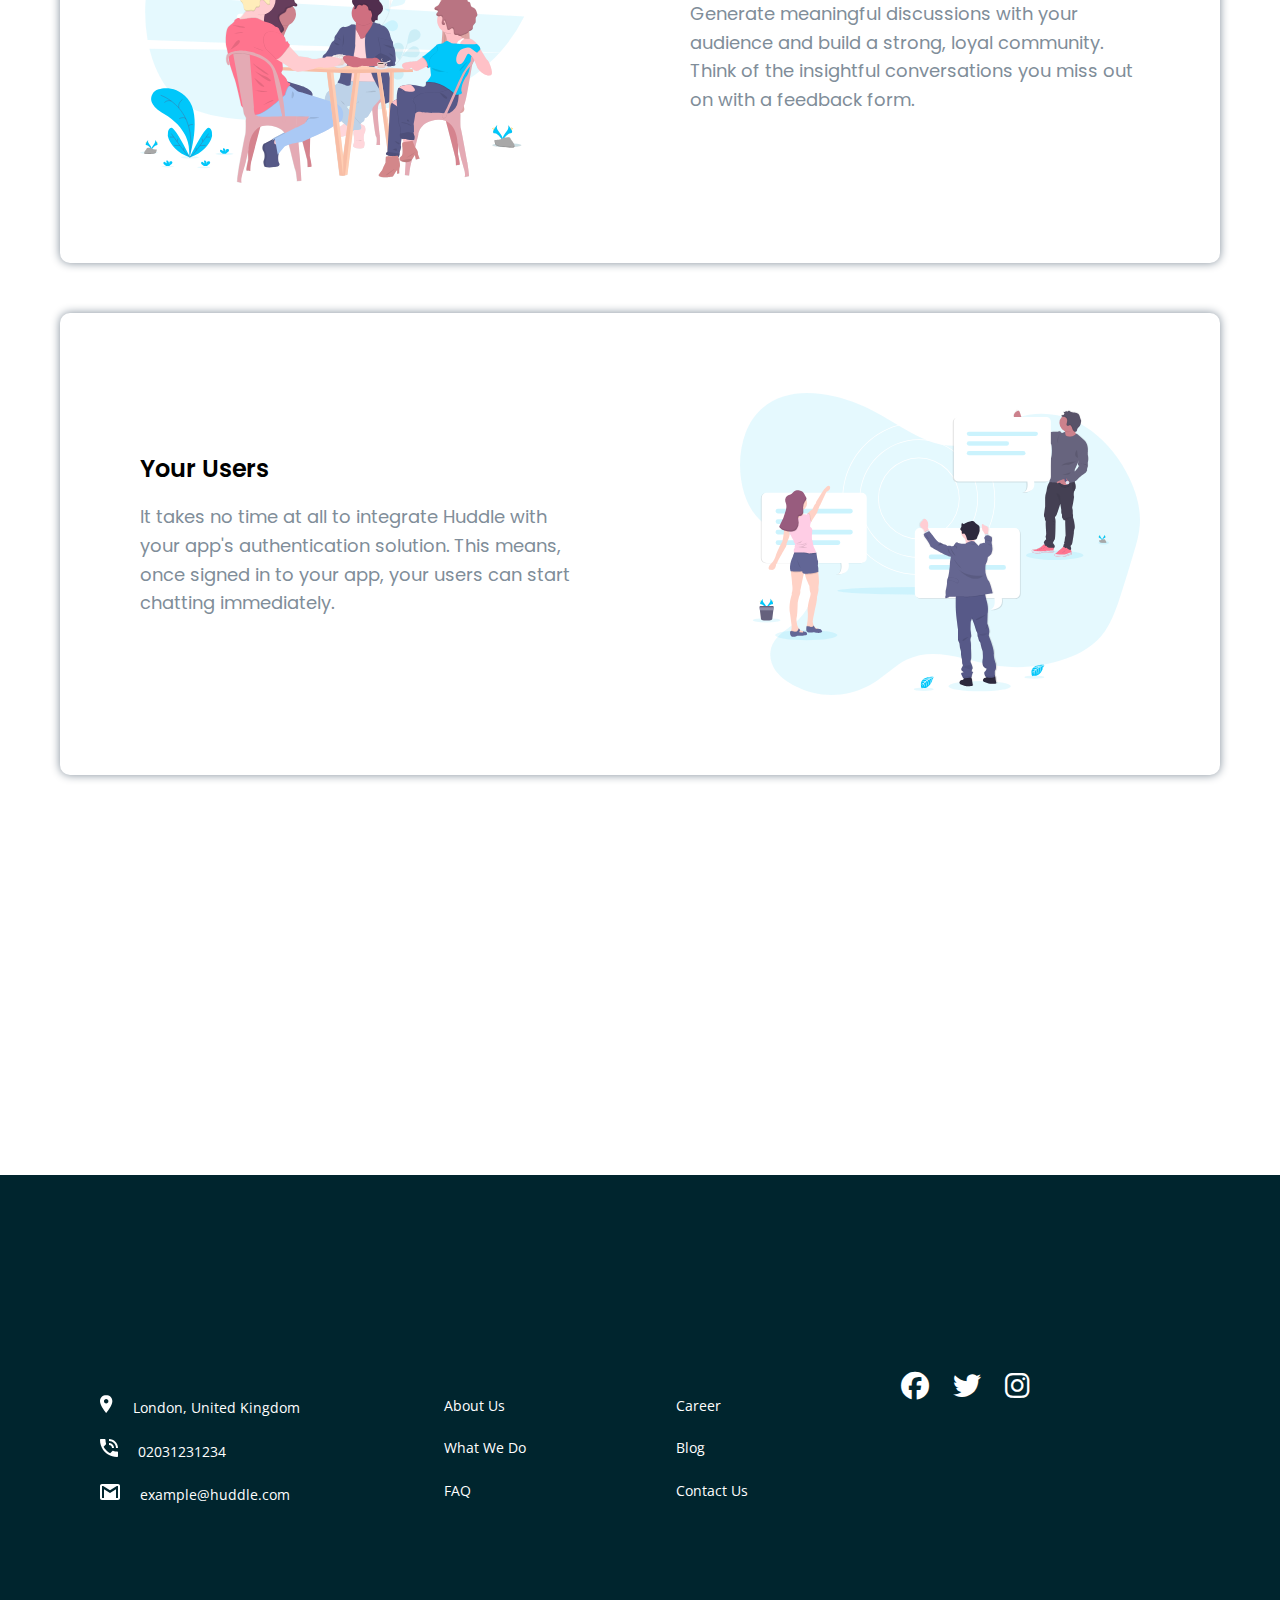
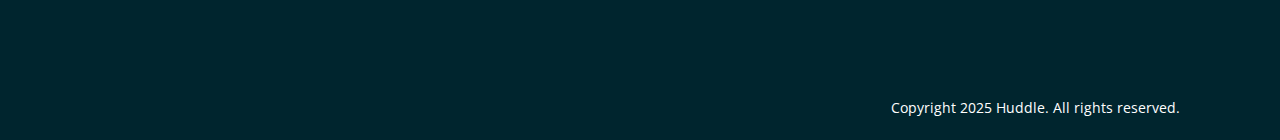
==== commit dae5ffa6: "fixed footer padding" ====
--- a/index.html
+++ b/index.html
@@ -81,11 +81,7 @@
     </div>
     <footer>
       <div class="footer-contact">
-        <p class="location-text">
-          Lorem ipsum dolor sit amet consectetur adipisicing elit. Nihil
-          pariatur molestiae et quas voluptates recusandae ratione hic commodi
-          maiores voluptatem.
-        </p>
+        <p class="location-text">London, United Kingdom</p>
 
         <p class="tel-num">02031231234</p>
 
--- a/style.css
+++ b/style.css
@@ -199,7 +199,9 @@
   color: #fff;
   display: flex;
   justify-content: space-between;
-  padding: 250px 200px;
+  padding-top: 200px;
+  padding-left: 100px;
+  padding-right: 100px;
   font-family: 'Open Sans', sans-serif;
   font-size: 14px;
 }
@@ -368,11 +370,6 @@
 }
 
 /* Footer Styles */
-footer {
-  /* background: #f4f4f4; */
-  padding: 20px;
-  text-align: center;
-}
 
 .social i {
   margin: 0 10px;
@@ -388,10 +385,6 @@
 
   form {
     padding: 10px;
-  }
-
-  footer {
-    text-align: center;
   }
 
   .grow-text {
@@ -467,12 +460,6 @@
 
 .header-mockup img {
   max-width: 100%;
-}
-
-footer {
-  display: flex;
-  justify-content: space-between;
-  padding: 20px;
 }
 
 /* Tablet Screens (up to 768px) */
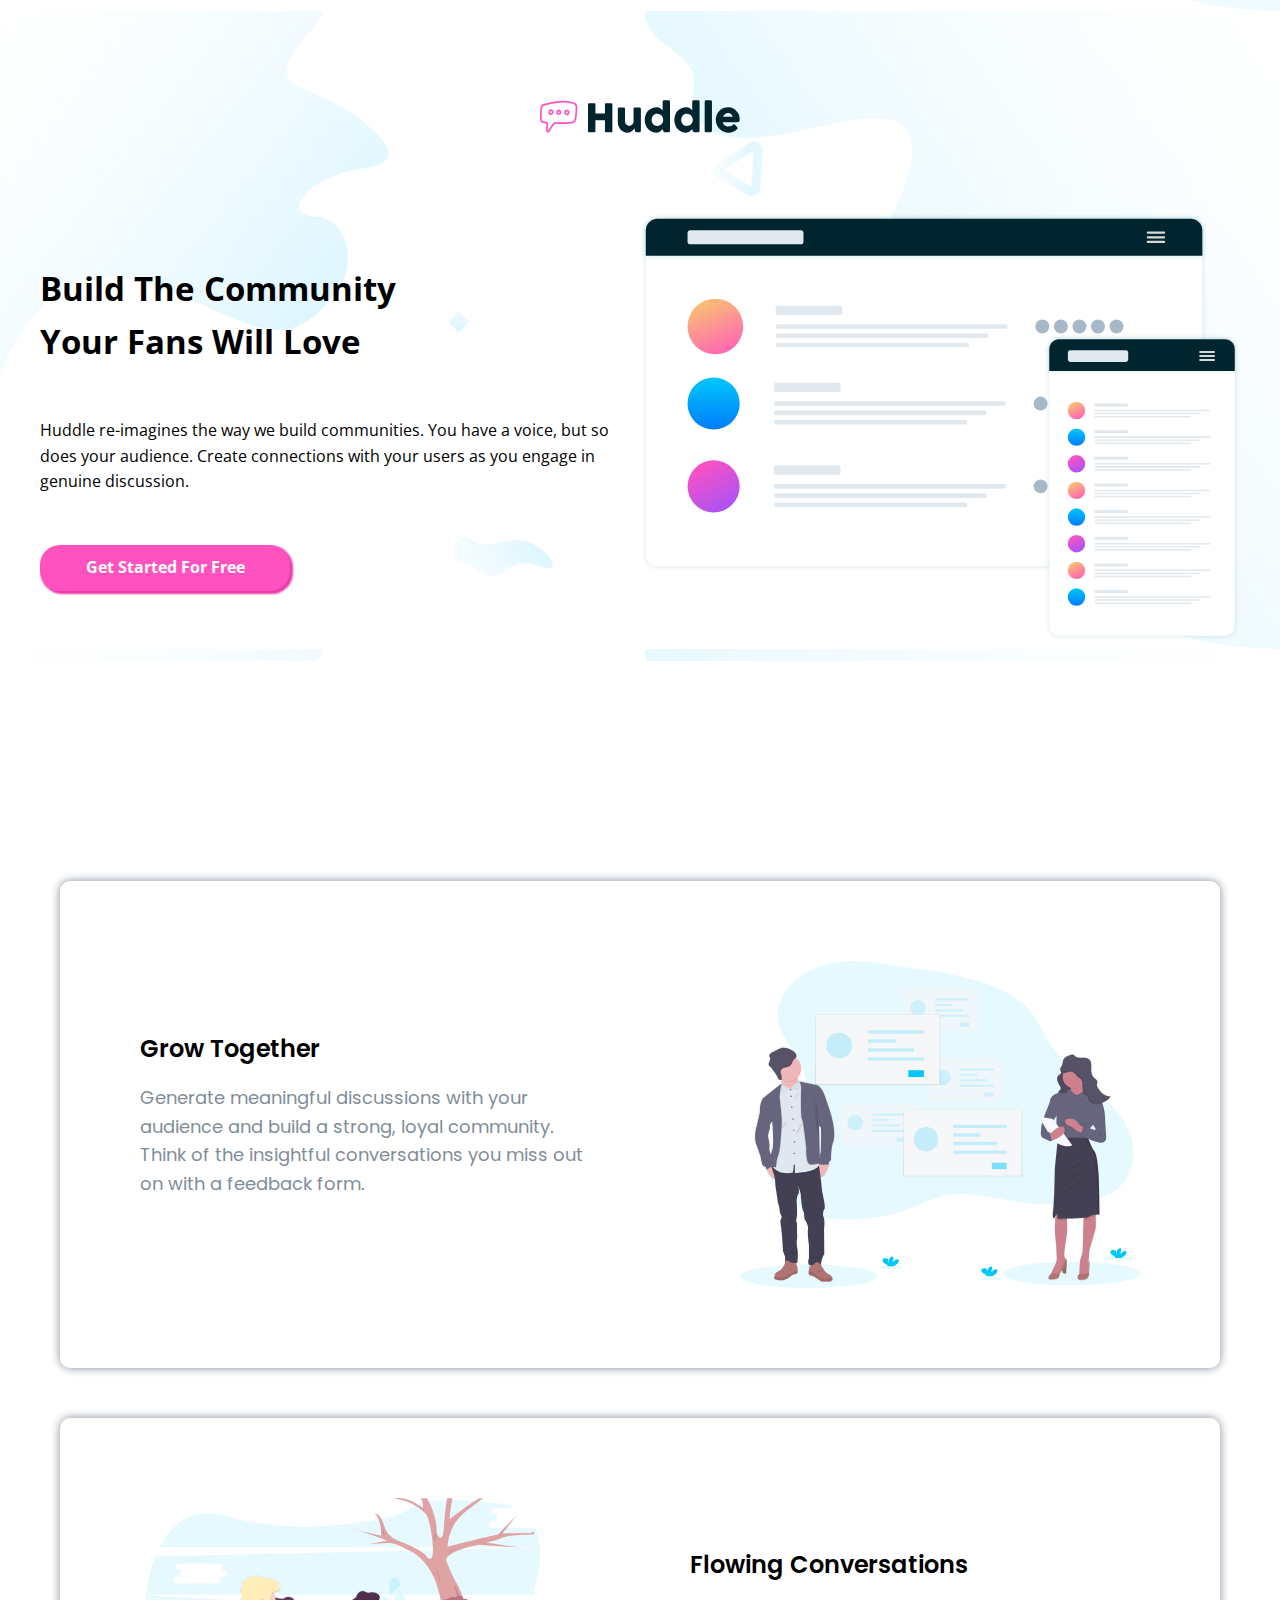
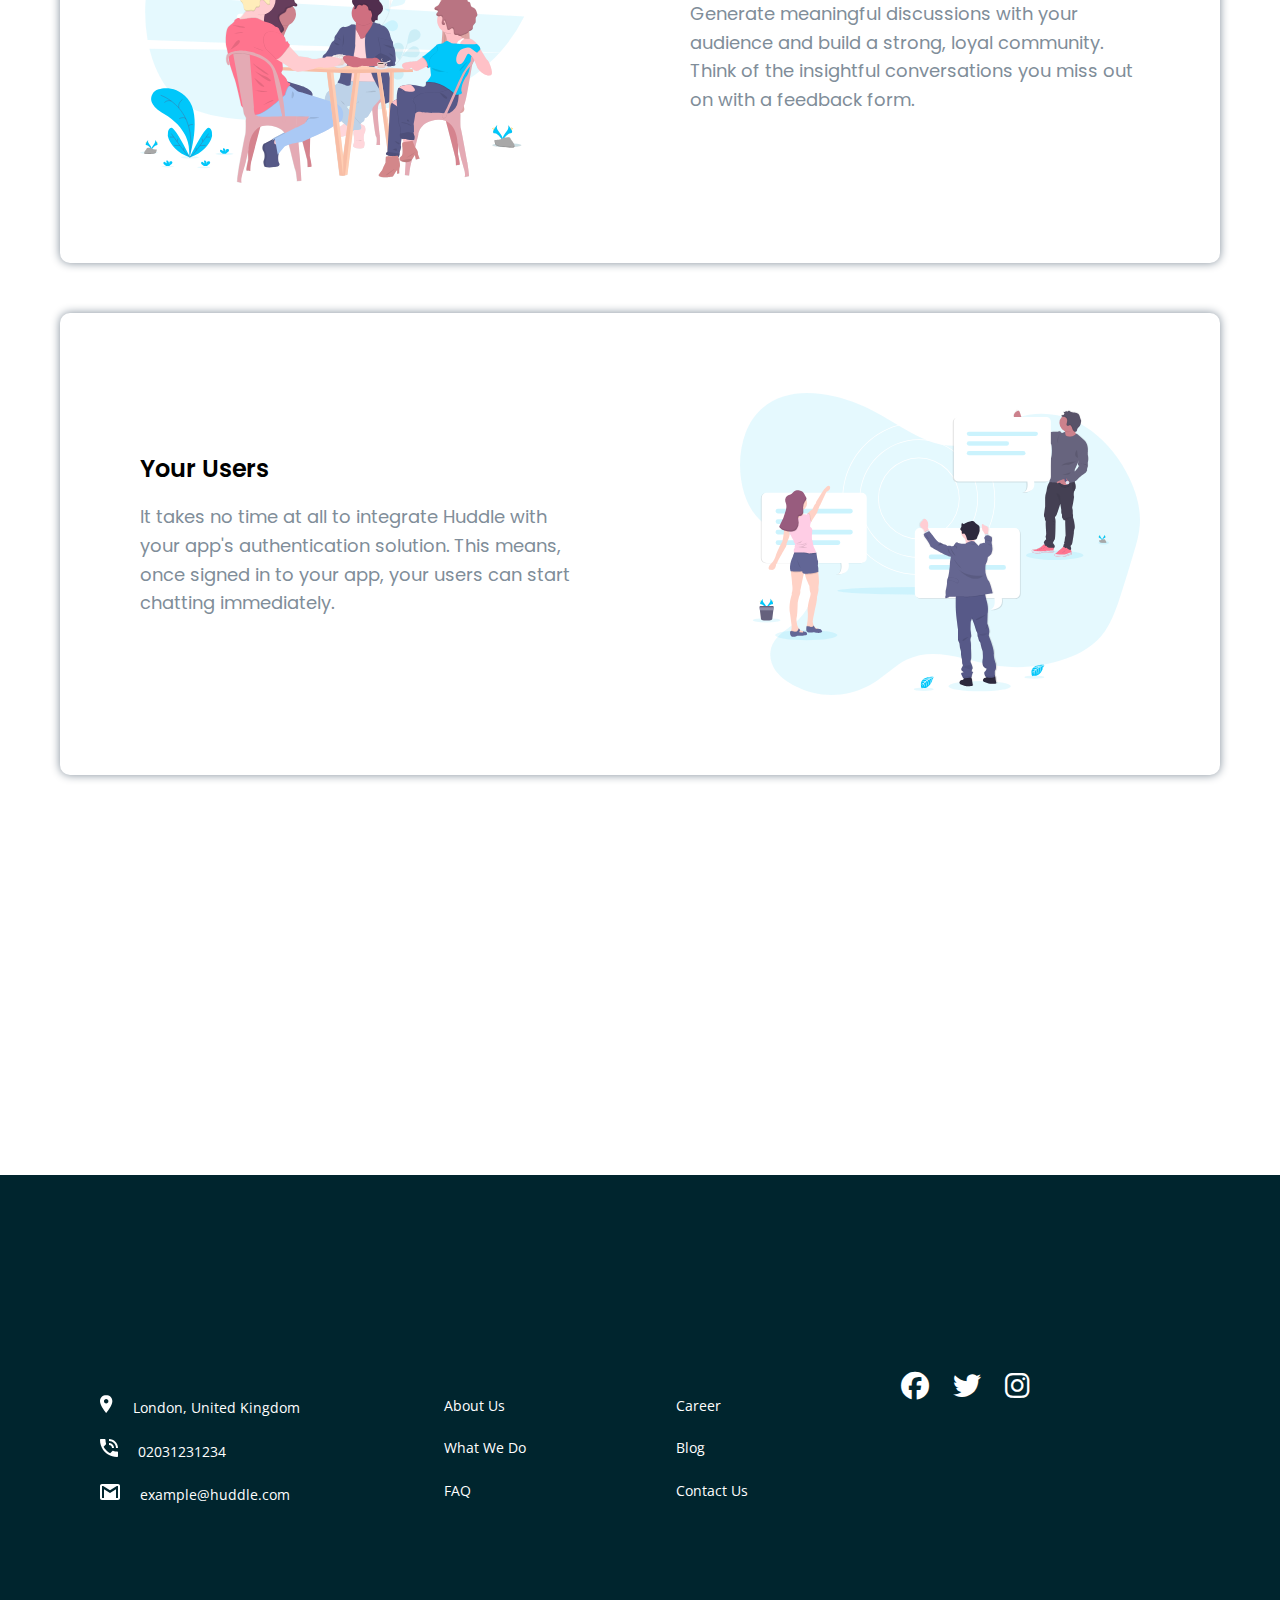
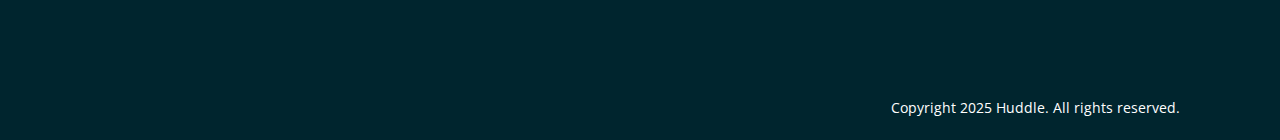
==== commit 0e361f30: "updated image path and removed commented text" ====
--- a/index.html
+++ b/index.html
@@ -16,10 +16,7 @@
   <body>
     <div class="hero">
       <header>
-        <a href="#"><img src="/images/logo.svg" alt="" /></a>
-        <!-- <a href="/contact.html"
-          ><button class="try-button">Try It Free</button></a
-        > -->
+        <a href="#"><img src="./images/logo.svg" alt="huddle logo" /></a>
       </header>
       <div class="hero-layout">
         <section class="header-text">
--- a/style.css
+++ b/style.css
@@ -2,6 +2,7 @@
 
 :root {
   --primary-clr: hsl(322, 100%, 66%);
+  --secondary-clr: hsl(322, 79%, 57%);
   --neutral-1: hsl(193, 100%, 96%);
   --neutral-2: hsl(192, 100%, 9%);
   --neutral-3: hsl(208, 11%, 55%);
@@ -72,7 +73,7 @@
 .header-text button {
   background-color: var(--primary-clr);
   color: #fff;
-  box-shadow: 2px 2px 2px 1px var(--primary-clr);
+  box-shadow: 2px 2px 2px 1px var(--secondary-clr);
   border: none;
   width: 250px;
   padding: 10px 20px;
@@ -80,6 +81,10 @@
   font-weight: bold;
 }
 
+.header-text button:hover {
+  background-color: var(--secondary-clr);
+}
+
 .header-mockup {
   display: flex;
   width: 55%;
@@ -122,7 +127,7 @@
   color: var(--neutral-3);
 }
 
-/* Flowing conversations */
+/* Flowing conversations section */
 .flowing-conversations {
   display: flex;
   flex-direction: row-reverse;
@@ -158,7 +163,7 @@
   color: var(--neutral-3);
 }
 
-/* Your Users */
+/* Your Users section */
 .your-users {
   display: flex;
   margin-top: 5px;
@@ -193,7 +198,7 @@
   color: var(--neutral-3);
 }
 
-/* Footer */
+/* Footer section*/
 Footer {
   background-color: var(--neutral-2);
   color: #fff;
@@ -254,7 +259,6 @@
   margin-top: 300px;
 }
 
-/* Links styling */
 a {
   cursor: pointer;
   text-decoration: none;
@@ -278,7 +282,7 @@
   text-decoration: none;
 }
 
-/* About Us */
+/* About Us page */
 body {
   font-family: 'Open Sans', sans-serif;
 }
@@ -294,7 +298,7 @@
   padding-bottom: 50px;
 }
 
-/* Contact Us Page */
+/* Contact Us page */
 
 body {
   font-family: Arial, sans-serif;
@@ -357,27 +361,24 @@
 
 button.submit-btn {
   background-color: var(--primary-clr);
-  color: white;
+  color: #fff;
+  box-shadow: 2px 2px 2px 1px var(--secondary-clr);
+  border: none;
+  width: 250px;
   padding: 10px 20px;
-  border: none;
-  border-radius: 5px;
-  font-size: 1rem;
+  border-radius: 20px;
+  font-weight: bold;
   cursor: pointer;
 }
 
 button.submit-btn:hover {
-  background-color: #45a049;
-}
-
-/* Footer Styles */
+  background-color: var(--secondary-clr);
+}
 
 .social i {
   margin: 0 10px;
 }
 
-/* Media Queries */
-
-/* Tablet (768px and below) */
 @media (max-width: 768px) {
   .contact-form h1 {
     font-size: 2rem;
@@ -398,7 +399,6 @@
   }
 }
 
-/* Mobile (480px and below) */
 @media (max-width: 480px) {
   header img {
     width: 150px;
@@ -429,9 +429,6 @@
   }
 }
 
-/* Home Page Media Queries */
-
-/* Base styles (Desktop First Approach) */
 body {
   font-family: Arial, sans-serif;
   margin: 0;
@@ -462,7 +459,6 @@
   max-width: 100%;
 }
 
-/* Tablet Screens (up to 768px) */
 @media (max-width: 768px) {
   .hero-layout {
     flex-direction: column;
@@ -513,7 +509,6 @@
   }
 }
 
-/* Mobile Screens (up to 480px) */
 @media (max-width: 480px) {
   header img {
     width: 150px;
@@ -544,7 +539,11 @@
   }
 
   footer {
-    padding: 10px;
+    padding-top: 50px;
+  }
+
+  .social a {
+    margin: 0 8px;
   }
 
   .social i {
@@ -555,7 +554,6 @@
 
 /* About Us Media Queries */
 
-/* For Tablet Devices (up to 768px) */
 @media (max-width: 768px) {
   .text-container {
     padding: 10px;
@@ -587,7 +585,6 @@
   }
 }
 
-/* For Mobile Devices (up to 480px) */
 @media (max-width: 480px) {
   header img {
     width: 150px;
@@ -605,7 +602,7 @@
   }
 
   footer {
-    padding: 10px;
+    padding-top: 100px;
   }
 
   .footer-contact {
@@ -617,12 +614,6 @@
     font-size: 0.9rem;
   }
 
-  .social {
-    display: flex;
-    justify-content: center;
-    gap: 10px;
-  }
-
   .social i {
     font-size: 1.5rem;
   }
